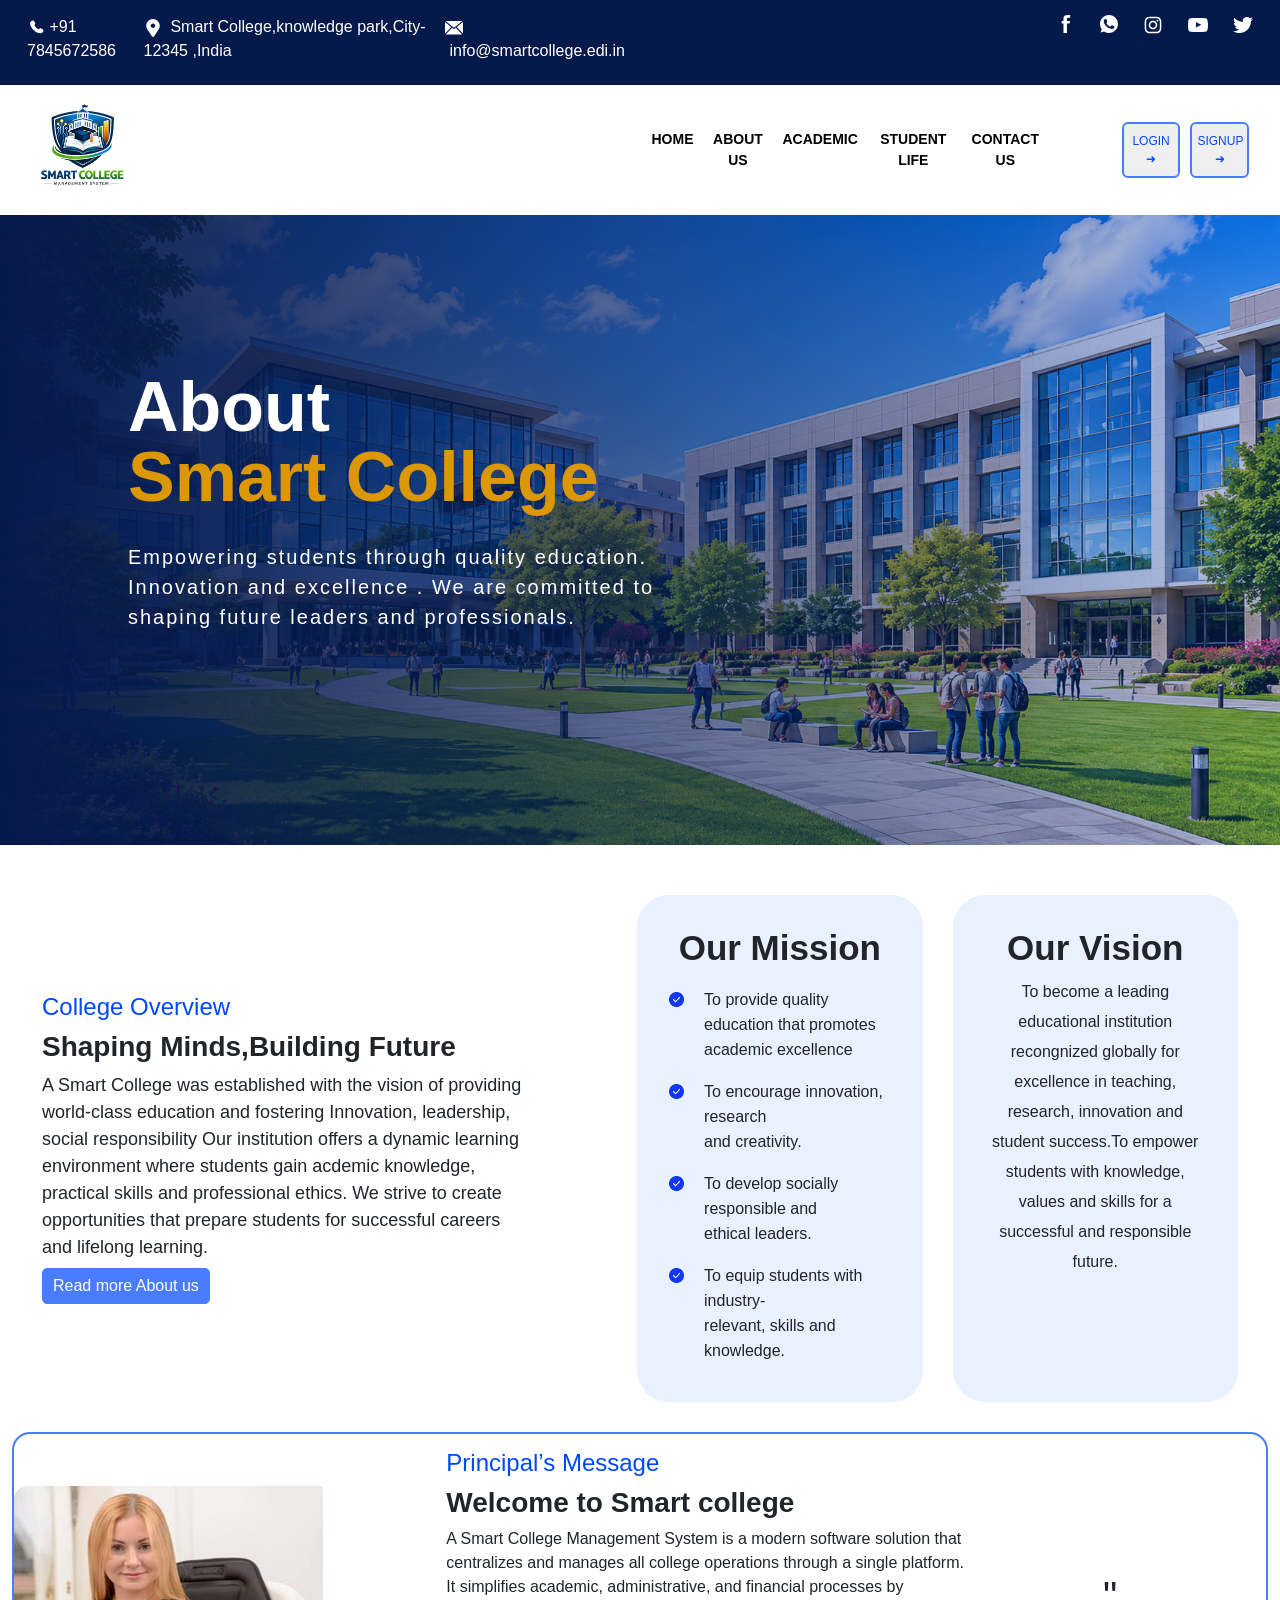
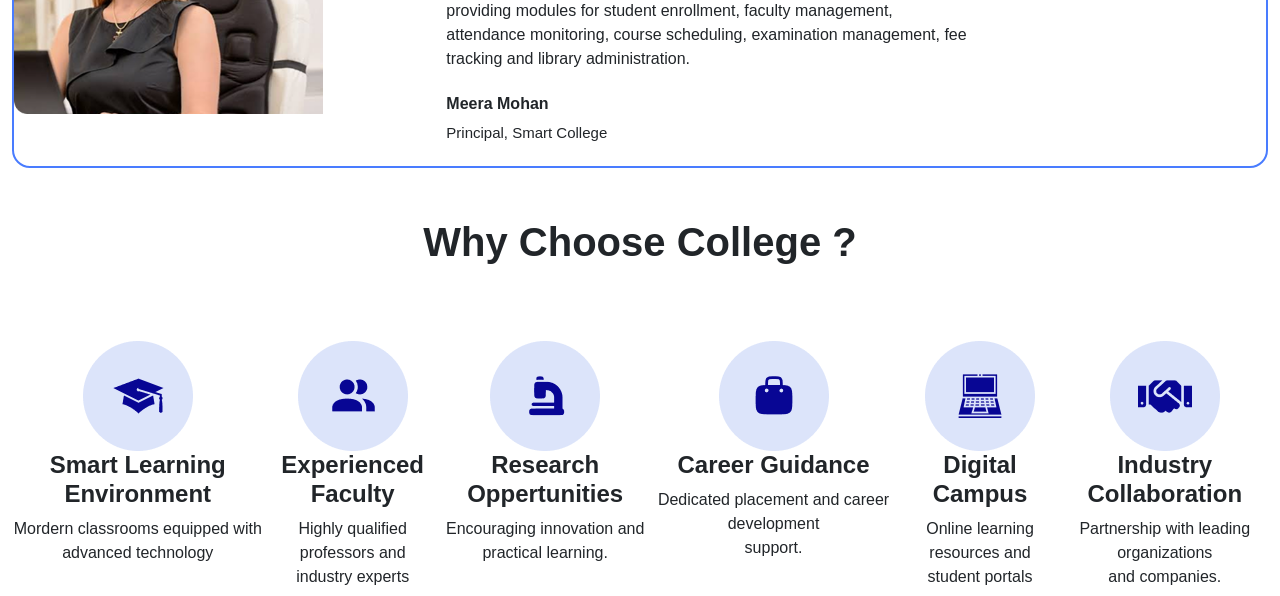
==== about.html @ 370dd927 "commit" ====
<!DOCTYPE html>
<html lang="en">
<head>
    <meta charset="UTF-8">
    <meta name="viewport" content="width=device-width, initial-scale=1.0">
    <title>Document</title>
    <link rel="stylesheet" href="assets/CSS/about.css">
    <link rel="stylesheet" href="assets/CSS/bootstrap/bootstrap.min(css).css">
</head>
<body>
      <div class="container-fluid top_header">
        <div class="col-12" style="padding: 0;">
        <div class="col-6 contact d-flex justify-content-evenly"> 
            <div class="cnt">
         
<p><span><svg viewBox="0 0 24 24" fill="none" width="18px" height="18px" xmlns="http://www.w3.org/2000/svg"><g id="SVGRepo_bgCarrier" stroke-width="0"></g><g id="SVGRepo_tracerCarrier" stroke-linecap="round" stroke-linejoin="round"></g><g id="SVGRepo_iconCarrier"> <path d="M16.5562 12.9062L16.1007 13.359C16.1007 13.359 15.0181 14.4355 12.0631 11.4972C9.10812 8.55901 10.1907 7.48257 10.1907 7.48257L10.4775 7.19738C11.1841 6.49484 11.2507 5.36691 10.6342 4.54348L9.37326 2.85908C8.61028 1.83992 7.13596 1.70529 6.26145 2.57483L4.69185 4.13552C4.25823 4.56668 3.96765 5.12559 4.00289 5.74561C4.09304 7.33182 4.81071 10.7447 8.81536 14.7266C13.0621 18.9492 17.0468 19.117 18.6763 18.9651C19.1917 18.9171 19.6399 18.6546 20.0011 18.2954L21.4217 16.883C22.3806 15.9295 22.1102 14.2949 20.8833 13.628L18.9728 12.5894C18.1672 12.1515 17.1858 12.2801 16.5562 12.9062Z" fill="#ffffff"></path> </g></svg></span>&nbsp;+91 7845672586</p>
</div>
<div class="cnt">
    
    <p><span><svg version="1.0" id="Layer_1" xmlns="http://www.w3.org/2000/svg" xmlns:xlink="http://www.w3.org/1999/xlink" viewBox="0 0 64 64" width="18px" height="18px" enable-background="new 0 0 64 64" xml:space="preserve" fill="#000000"><g id="SVGRepo_bgCarrier" stroke-width="0"></g><g id="SVGRepo_tracerCarrier" stroke-linecap="round" stroke-linejoin="round"></g><g id="SVGRepo_iconCarrier"> <path fill="#ffffff" d="M32,0C18.746,0,8,10.746,8,24c0,5.219,1.711,10.008,4.555,13.93c0.051,0.094,0.059,0.199,0.117,0.289l16,24 C29.414,63.332,30.664,64,32,64s2.586-0.668,3.328-1.781l16-24c0.059-0.09,0.066-0.195,0.117-0.289C54.289,34.008,56,29.219,56,24 C56,10.746,45.254,0,32,0z M32,32c-4.418,0-8-3.582-8-8s3.582-8,8-8s8,3.582,8,8S36.418,32,32,32z"></path> </g></svg></span>&nbsp;&nbsp;Smart College,knowledge park,City-12345 ,India</p>
</div>
<div class="cnt">
    <p><span><svg viewBox="0 -3.5 32 32" width="18px" height="18px" version="1.1" xmlns="http://www.w3.org/2000/svg" xmlns:xlink="http://www.w3.org/1999/xlink" xmlns:sketch="http://www.bohemiancoding.com/sketch/ns" fill="#000000"><g id="SVGRepo_bgCarrier" stroke-width="0"></g><g id="SVGRepo_tracerCarrier" stroke-linecap="round" stroke-linejoin="round"></g><g id="SVGRepo_iconCarrier"> <title>mail</title> <desc>Created with Sketch Beta.</desc> <defs> </defs> <g id="Page-1" stroke="none" stroke-width="1" fill="none" fill-rule="evenodd" sketch:type="MSPage"> <g id="Icon-Set-Filled" sketch:type="MSLayerGroup" transform="translate(-414.000000, -261.000000)" fill="#ffffff"> <path d="M430,275.916 L426.684,273.167 L415.115,285.01 L444.591,285.01 L433.235,273.147 L430,275.916 L430,275.916 Z M434.89,271.89 L445.892,283.329 C445.955,283.107 446,282.877 446,282.634 L446,262.862 L434.89,271.89 L434.89,271.89 Z M414,262.816 L414,282.634 C414,282.877 414.045,283.107 414.108,283.329 L425.147,271.927 L414,262.816 L414,262.816 Z M445,261 L415,261 L430,273.019 L445,261 L445,261 Z" id="mail" sketch:type="MSShapeGroup"> </path> </g> </g> </g></svg></span>&nbsp;info@smartcollege.edi.in</p>
</div>
        </div>
        <div class="col-6 social">
            <svg fill="#ffffff" width="18px" height="18px"  version="1.1" xmlns="http://www.w3.org/2000/svg" xmlns:xlink="http://www.w3.org/1999/xlink" viewBox="0 0 512 512" xml:space="preserve" stroke="#ffffff"><g id="SVGRepo_bgCarrier" stroke-width="0"></g><g id="SVGRepo_tracerCarrier" stroke-linecap="round" stroke-linejoin="round"></g><g id="SVGRepo_iconCarrier"> <g id="7935ec95c421cee6d86eb22ecd11b7e3"> <path style="display: inline;" d="M283.122,122.174c0,5.24,0,22.319,0,46.583h83.424l-9.045,74.367h-74.379 c0,114.688,0,268.375,0,268.375h-98.726c0,0,0-151.653,0-268.375h-51.443v-74.367h51.443c0-29.492,0-50.463,0-56.302 c0-27.82-2.096-41.02,9.725-62.578C205.948,28.32,239.308-0.174,297.007,0.512c57.713,0.711,82.04,6.263,82.04,6.263 l-12.501,79.257c0,0-36.853-9.731-54.942-6.263C293.539,83.238,283.122,94.366,283.122,122.174z"> </path> </g> </g></svg>

            <svg viewBox="0 0 20 20" width="18px" height="18px" version="1.1" xmlns="http://www.w3.org/2000/svg" xmlns:xlink="http://www.w3.org/1999/xlink" fill="#ffffff" stroke="#ffffff"><g id="SVGRepo_bgCarrier" stroke-width="0"></g><g id="SVGRepo_tracerCarrier" stroke-linecap="round" stroke-linejoin="round"></g><g id="SVGRepo_iconCarrier"> <title>whatsapp [#128]</title> <desc>Created with Sketch.</desc> <defs> </defs> <g id="Page-1" stroke="none" stroke-width="1" fill="none" fill-rule="evenodd"> <g id="Dribbble-Light-Preview" transform="translate(-300.000000, -7599.000000)" fill="#ffffff"> <g id="icons" transform="translate(56.000000, 160.000000)"> <path d="M259.821,7453.12124 C259.58,7453.80344 258.622,7454.36761 257.858,7454.53266 C257.335,7454.64369 256.653,7454.73172 254.355,7453.77943 C251.774,7452.71011 248.19,7448.90097 248.19,7446.36621 C248.19,7445.07582 248.934,7443.57337 250.235,7443.57337 C250.861,7443.57337 250.999,7443.58538 251.205,7444.07952 C251.446,7444.6617 252.034,7446.09613 252.104,7446.24317 C252.393,7446.84635 251.81,7447.19946 251.387,7447.72462 C251.252,7447.88266 251.099,7448.05372 251.27,7448.3478 C251.44,7448.63589 252.028,7449.59418 252.892,7450.36341 C254.008,7451.35771 254.913,7451.6748 255.237,7451.80984 C255.478,7451.90987 255.766,7451.88687 255.942,7451.69881 C256.165,7451.45774 256.442,7451.05762 256.724,7450.6635 C256.923,7450.38141 257.176,7450.3464 257.441,7450.44643 C257.62,7450.50845 259.895,7451.56477 259.991,7451.73382 C260.062,7451.85686 260.062,7452.43903 259.821,7453.12124 M254.002,7439 L253.997,7439 L253.997,7439 C248.484,7439 244,7443.48535 244,7449 C244,7451.18666 244.705,7453.21526 245.904,7454.86076 L244.658,7458.57687 L248.501,7457.3485 C250.082,7458.39482 251.969,7459 254.002,7459 C259.515,7459 264,7454.51465 264,7449 C264,7443.48535 259.515,7439 254.002,7439" id="whatsapp-[#128]"> </path> </g> </g> </g> </g></svg>

            <svg viewBox="0 0 24 24" fill="none" width="20px" height="20px" xmlns="http://www.w3.org/2000/svg"><g id="SVGRepo_bgCarrier" stroke-width="0"></g><g id="SVGRepo_tracerCarrier" stroke-linecap="round" stroke-linejoin="round"></g><g id="SVGRepo_iconCarrier"> <path fill-rule="evenodd" clip-rule="evenodd" d="M12 2C9.284 2 8.944 2.01133 7.87733 2.06C6.81267 2.10867 6.08533 2.278 5.44933 2.52533C4.78267 2.776 4.178 3.16933 3.678 3.67867C3.16948 4.17809 2.77591 4.78233 2.52467 5.44933C2.27867 6.08533 2.10867 6.81333 2.06 7.878C2.012 8.944 2 9.28333 2 12C2 14.7167 2.01133 15.056 2.06 16.1227C2.10867 17.1873 2.278 17.9147 2.52533 18.5507C2.776 19.2173 3.16933 19.822 3.67867 20.322C4.1781 20.8305 4.78234 21.2241 5.44933 21.4753C6.08533 21.722 6.81267 21.8913 7.87733 21.94C8.944 21.9887 9.284 22 12 22C14.716 22 15.056 21.9887 16.1227 21.94C17.1873 21.8913 17.9147 21.722 18.5507 21.4747C19.2173 21.224 19.822 20.8307 20.322 20.3213C20.8305 19.8219 21.2241 19.2177 21.4753 18.5507C21.722 17.9147 21.8913 17.1873 21.94 16.1227C21.9887 15.056 22 14.716 22 12C22 9.284 21.9887 8.944 21.94 7.87733C21.8913 6.81267 21.722 6.08533 21.4747 5.44933C21.2236 4.78204 20.83 4.17755 20.3213 3.678C19.8219 3.16948 19.2177 2.77591 18.5507 2.52467C17.9147 2.27867 17.1867 2.10867 16.122 2.06C15.056 2.012 14.7167 2 12 2ZM12 3.802C14.67 3.802 14.9867 3.812 16.0413 3.86C17.016 3.90467 17.5453 4.06667 17.898 4.20467C18.3647 4.38533 18.698 4.60267 19.048 4.952C19.398 5.302 19.6147 5.63533 19.7953 6.102C19.9327 6.45467 20.0953 6.984 20.14 7.95867C20.188 9.01333 20.198 9.33 20.198 12C20.198 14.67 20.188 14.9867 20.14 16.0413C20.0953 17.016 19.9333 17.5453 19.7953 17.898C19.6353 18.3324 19.3799 18.7253 19.048 19.048C18.7254 19.38 18.3324 19.6354 17.898 19.7953C17.5453 19.9327 17.016 20.0953 16.0413 20.14C14.9867 20.188 14.6707 20.198 12 20.198C9.32933 20.198 9.01333 20.188 7.95867 20.14C6.984 20.0953 6.45467 19.9333 6.102 19.7953C5.66764 19.6353 5.27467 19.3799 4.952 19.048C4.62012 18.7253 4.36475 18.3323 4.20467 17.898C4.06733 17.5453 3.90467 17.016 3.86 16.0413C3.812 14.9867 3.802 14.67 3.802 12C3.802 9.33 3.812 9.01333 3.86 7.95867C3.90467 6.984 4.06667 6.45467 4.20467 6.102C4.38533 5.63533 4.60267 5.302 4.952 4.952C5.27463 4.62003 5.66761 4.36465 6.102 4.20467C6.45467 4.06733 6.984 3.90467 7.95867 3.86C9.01333 3.812 9.33 3.802 12 3.802Z" fill="#ffffff"></path> <path fill-rule="evenodd" clip-rule="evenodd" d="M12 15.3367C11.5618 15.3367 11.128 15.2504 10.7231 15.0827C10.3183 14.915 9.95047 14.6692 9.64064 14.3594C9.3308 14.0495 9.08502 13.6817 8.91734 13.2769C8.74965 12.8721 8.66335 12.4382 8.66335 12C8.66335 11.5618 8.74965 11.1279 8.91734 10.7231C9.08502 10.3183 9.3308 9.95046 9.64064 9.64062C9.95047 9.33078 10.3183 9.08501 10.7231 8.91732C11.128 8.74964 11.5618 8.66333 12 8.66333C12.885 8.66333 13.7336 9.01487 14.3594 9.64062C14.9851 10.2664 15.3367 11.1151 15.3367 12C15.3367 12.8849 14.9851 13.7336 14.3594 14.3594C13.7336 14.9851 12.885 15.3367 12 15.3367ZM12 6.86C10.6368 6.86 9.32942 7.40153 8.36549 8.36547C7.40155 9.32941 6.86002 10.6368 6.86002 12C6.86002 13.3632 7.40155 14.6706 8.36549 15.6345C9.32942 16.5985 10.6368 17.14 12 17.14C13.3632 17.14 14.6706 16.5985 15.6345 15.6345C16.5985 14.6706 17.14 13.3632 17.14 12C17.14 10.6368 16.5985 9.32941 15.6345 8.36547C14.6706 7.40153 13.3632 6.86 12 6.86ZM18.6353 6.76667C18.6353 7.0889 18.5073 7.39794 18.2795 7.6258C18.0516 7.85366 17.7426 7.98167 17.4204 7.98167C17.0981 7.98167 16.7891 7.85366 16.5612 7.6258C16.3334 7.39794 16.2053 7.0889 16.2053 6.76667C16.2053 6.44443 16.3334 6.13539 16.5612 5.90753C16.7891 5.67968 17.0981 5.55167 17.4204 5.55167C17.7426 5.55167 18.0516 5.67968 18.2795 5.90753C18.5073 6.13539 18.6353 6.44443 18.6353 6.76667Z" fill="#ffffff"></path> </g></svg>

            <svg viewBox="0 -3 20 20" width="20px" height="20px" version="1.1" xmlns="http://www.w3.org/2000/svg" xmlns:xlink="http://www.w3.org/1999/xlink" fill="#000000"><g id="SVGRepo_bgCarrier" stroke-width="0"></g><g id="SVGRepo_tracerCarrier" stroke-linecap="round" stroke-linejoin="round"></g><g id="SVGRepo_iconCarrier"> <title>youtube [#168]</title> <desc>Created with Sketch.</desc> <defs> </defs> <g id="Page-1" stroke="none" stroke-width="1" fill="none" fill-rule="evenodd"> <g id="Dribbble-Light-Preview" transform="translate(-300.000000, -7442.000000)" fill="#ffffff"> <g id="icons" transform="translate(56.000000, 160.000000)"> <path d="M251.988432,7291.58588 L251.988432,7285.97425 C253.980638,7286.91168 255.523602,7287.8172 257.348463,7288.79353 C255.843351,7289.62824 253.980638,7290.56468 251.988432,7291.58588 M263.090998,7283.18289 C262.747343,7282.73013 262.161634,7282.37809 261.538073,7282.26141 C259.705243,7281.91336 248.270974,7281.91237 246.439141,7282.26141 C245.939097,7282.35515 245.493839,7282.58153 245.111335,7282.93357 C243.49964,7284.42947 244.004664,7292.45151 244.393145,7293.75096 C244.556505,7294.31342 244.767679,7294.71931 245.033639,7294.98558 C245.376298,7295.33761 245.845463,7295.57995 246.384355,7295.68865 C247.893451,7296.0008 255.668037,7296.17532 261.506198,7295.73552 C262.044094,7295.64178 262.520231,7295.39147 262.895762,7295.02447 C264.385932,7293.53455 264.28433,7285.06174 263.090998,7283.18289" id="youtube-[#168]"> </path> </g> </g> </g> </g></svg>

            <svg viewBox="0 -2 20 20" width="20px" height="20px" version="1.1" xmlns="http://www.w3.org/2000/svg" xmlns:xlink="http://www.w3.org/1999/xlink" fill="#000000"><g id="SVGRepo_bgCarrier" stroke-width="0"></g><g id="SVGRepo_tracerCarrier" stroke-linecap="round" stroke-linejoin="round"></g><g id="SVGRepo_iconCarrier"> <title>twitter [#154]</title> <desc>Created with Sketch.</desc> <defs> </defs> <g id="Page-1" stroke="none" stroke-width="1" fill="none" fill-rule="evenodd"> <g id="Dribbble-Light-Preview" transform="translate(-60.000000, -7521.000000)" fill="#ffffff"> <g id="icons" transform="translate(56.000000, 160.000000)"> <path d="M10.29,7377 C17.837,7377 21.965,7370.84365 21.965,7365.50546 C21.965,7365.33021 21.965,7365.15595 21.953,7364.98267 C22.756,7364.41163 23.449,7363.70276 24,7362.8915 C23.252,7363.21837 22.457,7363.433 21.644,7363.52751 C22.5,7363.02244 23.141,7362.2289 23.448,7361.2926 C22.642,7361.76321 21.761,7362.095 20.842,7362.27321 C19.288,7360.64674 16.689,7360.56798 15.036,7362.09796 C13.971,7363.08447 13.518,7364.55538 13.849,7365.95835 C10.55,7365.79492 7.476,7364.261 5.392,7361.73762 C4.303,7363.58363 4.86,7365.94457 6.663,7367.12996 C6.01,7367.11125 5.371,7366.93797 4.8,7366.62489 L4.8,7366.67608 C4.801,7368.5989 6.178,7370.2549 8.092,7370.63591 C7.488,7370.79836 6.854,7370.82199 6.24,7370.70483 C6.777,7372.35099 8.318,7373.47829 10.073,7373.51078 C8.62,7374.63513 6.825,7375.24554 4.977,7375.24358 C4.651,7375.24259 4.325,7375.22388 4,7375.18549 C5.877,7376.37088 8.06,7377 10.29,7376.99705" id="twitter-[#154]"> </path> </g> </g> </g> </g></svg>
        </div>
        </div>
        <div class="cl"></div>
    </div>

    <div class="container-fluid">
        <div class="header">
            <div class="col-6" style="padding: 0;">
            <img src="assets/IMG/College_logo.png">
            </div>            
       <div class="col-6 row">
        <div class="col-8 menu">
            <a href="#">HOME</a>
            <a href="#">ABOUT US</a>
            <a href="#">ACADEMIC</a>
            <a href="#">STUDENT LIFE</a>
            <a href="#">CONTACT US</a>
        </div>
        <div class="col-4 bt2">
            <button class="bt1">LOGIN ➜</button>
            <button class="bt1">SIGNUP ➜</button>
            </div>
    </div>
    </div>
 </div>
    <div class="container-fluid banner">
        <div class="banner_content">
            <h1>About <br><span>Smart College</span></h1>
            <p>Empowering students through quality education.<br>Innovation and excellence . We are committed to <br>shaping future leaders and professionals.</p>
        </div>
    </div> 
    
    
    <div class="container-fluid about">
        <div class="col-12 allcontent">
            <div class="col-5 overview">
                <h4>College Overview </h4>
                <h3>Shaping Minds,Building Future</h3>
                <p>A Smart College was established with the vision of providing world-class education and fostering Innovation, leadership, social responsibility Our institution offers a dynamic learning environment where students gain acdemic knowledge, practical skills and professional ethics. We strive to create opportunities that prepare students for successful careers and lifelong learning.</p>
                <button class="btn">Read more About us</button>
            </div>
            <div class="col-7 box">
            <div class="col-5 float-start mission">
                <h2>Our Mission</h2>
                <div class="missions">
                    <img src="assets/IMG/blue-tick.png" alt="">
                    <p>To provide quality education that promotes <br>academic excellence</p>
                </div>

                <div class="missions">
                    <img src="assets/IMG/blue-tick.png" alt="">
                    <p>To encourage innovation, research <br>and creativity.</p>
                </div>

                <div class="missions">
                    <img src="assets/IMG/blue-tick.png" alt="">
                    <p>To develop socially responsible and <br>ethical leaders.</p>
                </div>

                <div class="missions">
                    <img src="assets/IMG/blue-tick.png" alt="">
                    <p>To equip students with industry-<br>relevant, skills and knowledge.</p>
                </div>
            </div>
            <div class="col-5 float-start vision">
                <h2>Our Vision</h2>
                <p>To become a leading educational institution recongnized globally for excellence in teaching, research, innovation and student success.To empower students with knowledge, values and skills for a successful and responsible future.</p>
            </div>
            </div>
        </div>
        <div class="cl"></div>
    </div>

    <div class="container-fluid">
        <div class="col-12 message">
            <div class="col-4 pic">
                <img src="assets/IMG/principal.png" alt="">
            </div>
            <div style="display: flex;align-items: center;">
            <div class="col-8">
                <h4>Principal’s Message</h4>
                <h3 style="font-weight: bold;">Welcome to Smart college</h3>
                <p style="margin-bottom: 23px !important;">A Smart College Management System is a modern software solution that centralizes and manages all college operations through a single platform. It simplifies academic, administrative, and financial processes by providing modules for student enrollment, faculty management, attendance monitoring, course scheduling, examination management, fee tracking and library administration.</p>
                <h3 style="font-size: 16px;font-weight: bold;">Meera Mohan</h3>
                <p style="font-size: 15px;">Principal, Smart College</p>
            </div>
            <div class="col-2 dd" style="font-size: 74px;float: right;margin-left: 12%;">
                <h1>"</h1></div>
            </div>
        </div>
        <div class="cl"></div>
    </div>

    <div class="container-fluid choose">
        <h1>Why Choose College ?</h1>
        <div class="college">
            <div class="icons">
                <img src="assets/IMG/smart-learning.png" alt="">
                <h4>Smart Learning Environment</h4>
                <p>Mordern classrooms equipped with <br>advanced technology</p>
            </div>
            <div class="icons">
                <img src="assets/IMG/faculty.png" alt="">
                <h4>Experienced Faculty</h4>
                <p>Highly qualified professors and <br>industry experts</p>
            </div>
            <div class="icons">
                <img src="assets/IMG/research.png" alt="">
                <h4>Research Oppertunities</h4>
                <p>Encouraging innovation and <br>practical learning.</p>
            </div>
            <div class="icons">
                <img src="assets/IMG/career.png" alt="">
                <h4>Career Guidance</h4>
                <p>Dedicated placement and career development <br>support.</p>
            </div>
            <div class="icons">
                <img src="assets/IMG/digital.png" alt="">
                <h4>Digital Campus</h4>
                <p>Online learning resources and <br>student portals</p>
            </div>
            <div class="icons">
                <img src="assets/IMG/collaboration.png" alt="">
                <h4>Industry Collaboration</h4>
                <p>Partnership  with leading organizations <br>and companies.</p>
            </div>
        </div>
    </div>
</body>
</html>
---- assets/CSS/about.css ----
* {
	margin: 0;
	padding: 0;
	box-sizing: border-box; 
	transition: 0.3s all;
	font-family: 'Open Sans', sans-serif;
}
li{list-style: none;}
	   .col-1 {width: 8.333333333333333%; height: auto; float: left; padding: 15px;}
	   .col-2 {width: 16.66666666666667%; height: auto; float: left; padding: 15px;}
	   .col-3 {width: 25%; height: auto; float: left; padding: 15px;}
	   .col-4 {width: 33.33333333333333%; height: auto; float: left; padding: 15px;}
	   .col-5 {width: 41.66666666666667%; height: auto; float: left; padding: 15px;}
	   .col-6 {width: 50%; height: auto; float: left; padding: 15px;}
	   .col-7 {width: 58.33333333333333%; height: auto; float: left; padding: 15px;}
	   .col-8 {width: 66.66666666666667%; height: auto; float: left; padding: 15px;}
	   .col-9 {width: 75%; height: auto; float: left; padding: 15px;}
	   .col-10 {width: 83.33333333333333%; height: auto; float: left; padding: 15px;}
	   .col-11 {width: 91.66666666666667%; height: auto; float: left; padding: 15px;}
	   .col-12 {width: 100%; height: auto; float: left; padding: 15px;}
	   
	   .container-fluid{ width: 100%; }
	   
	   .container{max-width:1760px !important;margin: auto !important; }
	   
	   .img-fluid{width: 100%; height:auto;}
 
		.cl{clear:both;}

a {
  transition: 0.5s all;
  -webkit-transition: 0.5s all;
  -moz-transition: 0.5s all;
  -o-transition: 0.5s all;
  text-decoration: none;
}  

p{
    margin-bottom: 7px !important;
}

.top_header
{
    background-color: #06194B;
    padding: 0;
}

.cnt
{
    color: white;
}

.social
{
    text-align: right;
    display: flex;
    justify-content: flex-end;
    gap: 25px;
}

.header
{
display:flex;
text-align:center;
align-items: center;
justify-content: space-around;
padding: 0 13px 0 0;

}

.header img
{
    width: 130px; 
    float: left;
}

.row
{
    display: flex;
    align-items: center;
    padding: 0;
}

.bt1
{
    padding: 8px 5px;
    border:2px solid #497CFF;
    color: #0048FF;
    border-radius: 6px !important;
    width: 32%;
    text-align: center;
    background-color: none;
    float: right;
    font-size: 12px;
}

.bt2
{
    display: flex;
    justify-content: flex-end;
    gap: 10px;
}

.menu_con
{
    background-color: #B7CBFF;
    padding: 17px;
    text-align: center;
    margin-top: -20px;
}

.menu
{
    font-weight:600;
    font-size: 14px;
    display: flex;
    justify-content: space-evenly;
    gap: 15px;
}

.menu a
{
    color: black;
    text-decoration: none;  
    font-family: Arial, Helvetica, sans-serif;
}

.banner
{
position:relative;
width:100%;
padding:0 !important;
background: linear-gradient(to right,#06194B,rgb(13, 60, 177,0.3)), url("../IMG/banner_img.png");
height: 70vh;
background-repeat: no-repeat;
background-size: cover;
}

.banner_content
{
position:absolute;
top:50%;
left:10%;
transform:translateY(-50%);
font-family:arial;
}

.banner_content p
{
font-size:20px;
letter-spacing:2px;
padding-bottom:50px;
color:white;
}

.banner_content h1
{
font-size:70px;
line-height:70px;
margin-bottom:30px;
font-weight: 600;
color: white;
}

.banner_content .ph2
{
font-size:20px;
line-height:30px;
margin-bottom:30px;
color:black;
}

span
{
    color:#DC9704;
}

.about
{
    margin-top: 20px;
}

.mission , .vision
{
    background-color: #E9F0FF;
    border-radius:32px;
    padding: 32px;
}

.mission h2
{
    font-size: 35px;
    font-weight: bold;
}

.overview h4
{
    color: #0048FF;
}

.overview h3
{
    font-weight: bold;
}

.overview button
{
    border: 1px solid #497CFF;
    border-radius: 5px;
    background-color: #497CFF;
    color: white;
    padding: 5px 10px;
}

.overview p 
{
    font-size: 18px;
}

.mission img
{
    width: 15px;
    height: 15px;
    margin-top: 15px;
}

.missions 
{
    display: flex;
    align-items: flex-start;
    gap: 20px;
    text-align: left;
}

.mission p
{
    line-height: 25px;
    margin-top: 10px;
}

.vision h2
{
    font-size: 35px;
    font-weight: bold;
}

.vision p
{
    line-height: 30px;
}

.aboutus
{
    margin-top: 15px;
}

.box
{
    text-align: center;
    line-height:20px;
    display: flex;
    gap: 30px;
    justify-content: flex-end;
}

.allcontent
{
    display: flex;
    align-items: center;
}

.message
{
    display: flex;
    align-items: center;
    border: 2px solid #497CFF;
    border-radius: 18px;
    padding: 0;
}

.pic
{
    padding: 0;
}

.pic img
{
    width: 74%;
}

.message h4
{
   color: #0048FF; 
}

.choose
{
    margin-top: 50px;
    text-align: center;
}

.choose h1
{
    text-align: center;
    margin-bottom: 75px;
    font-weight:bold;
}

.college
{
    display: flex;
    justify-content: space-evenly;
}

.icons h4
{
    font-weight: bold;
}
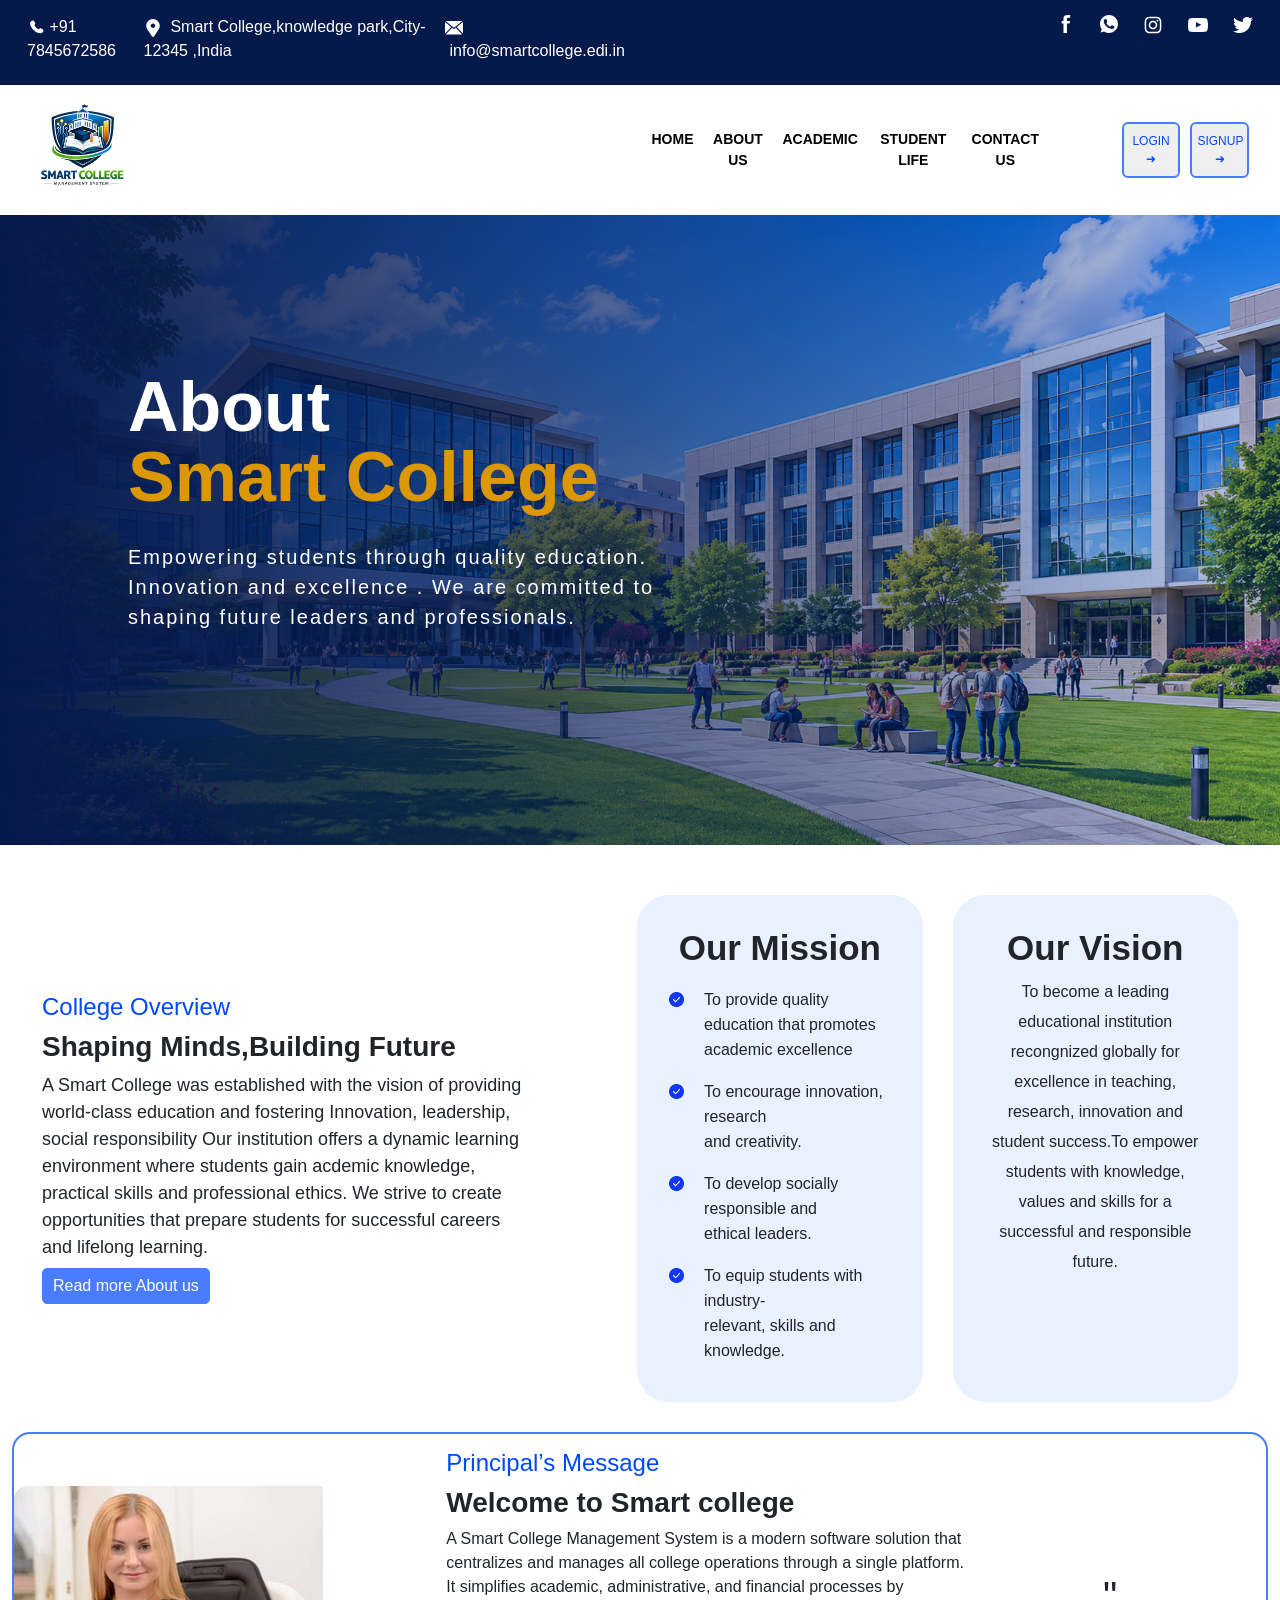
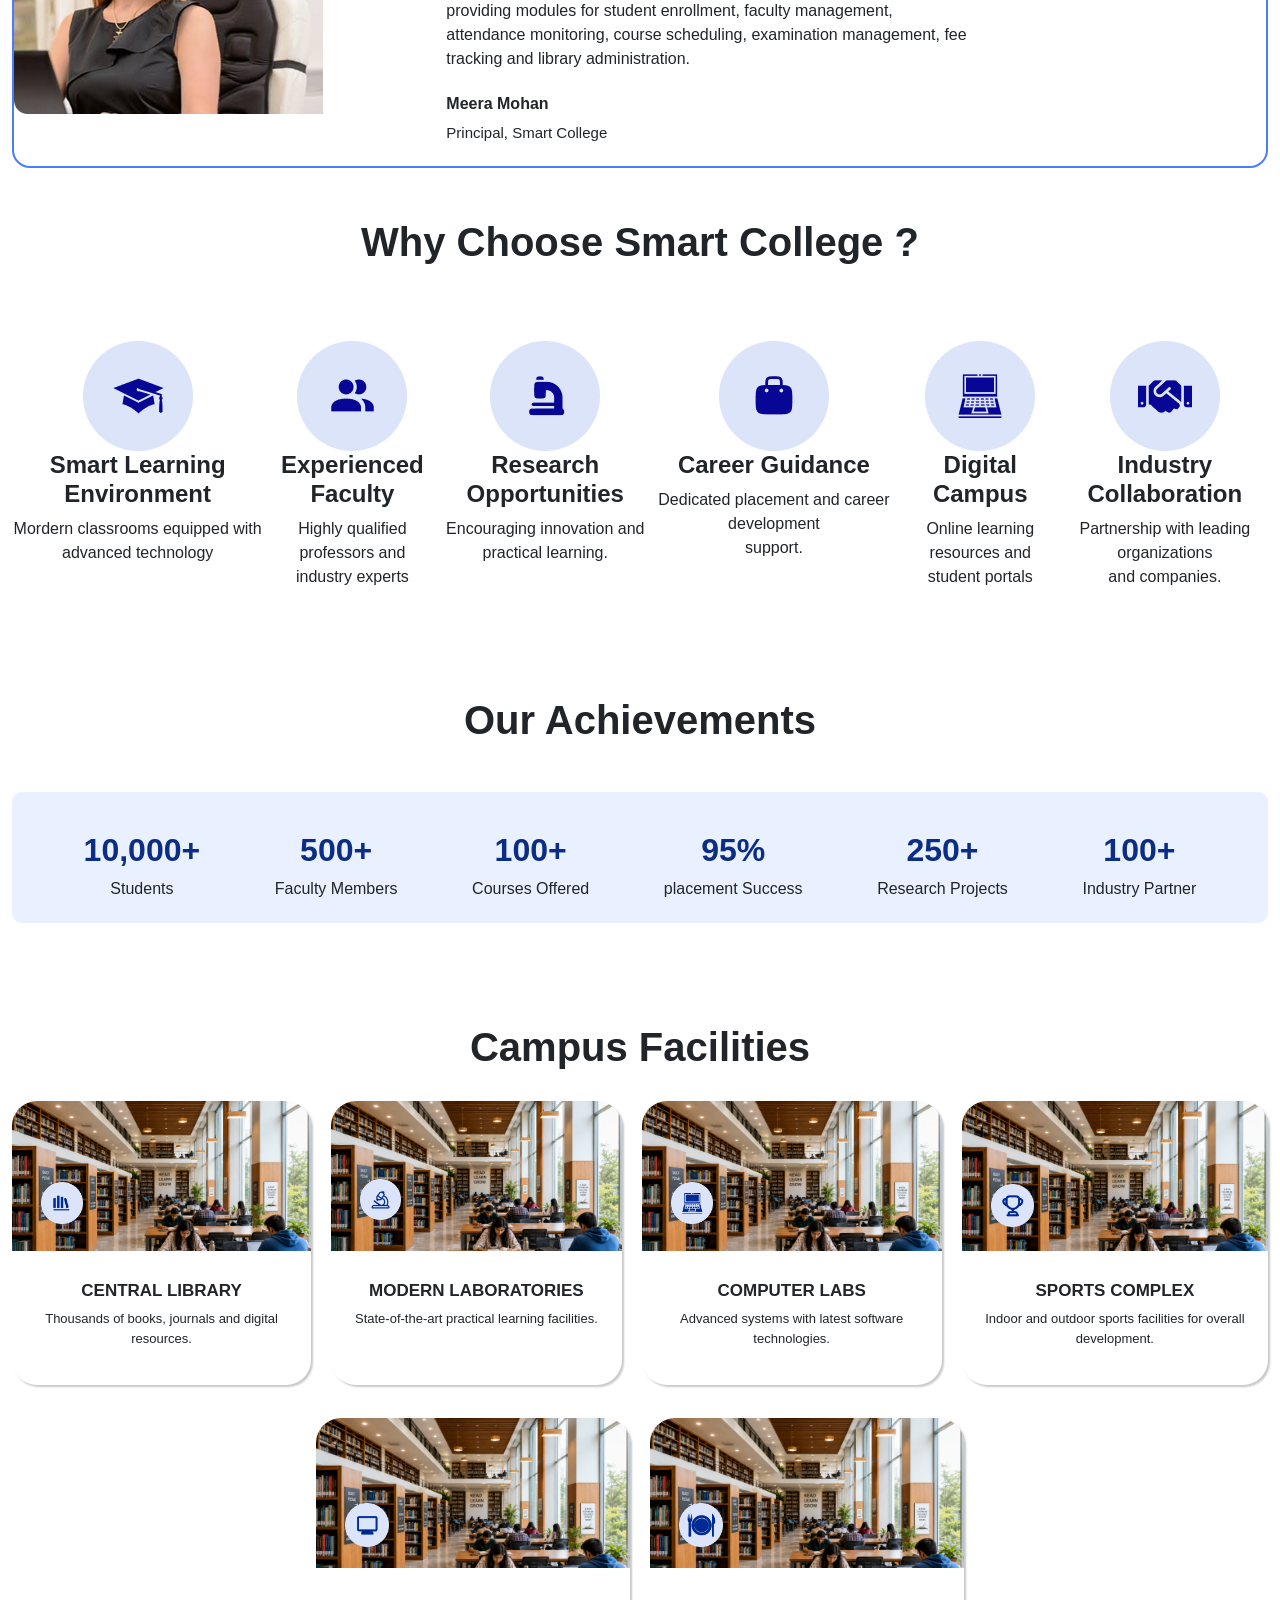
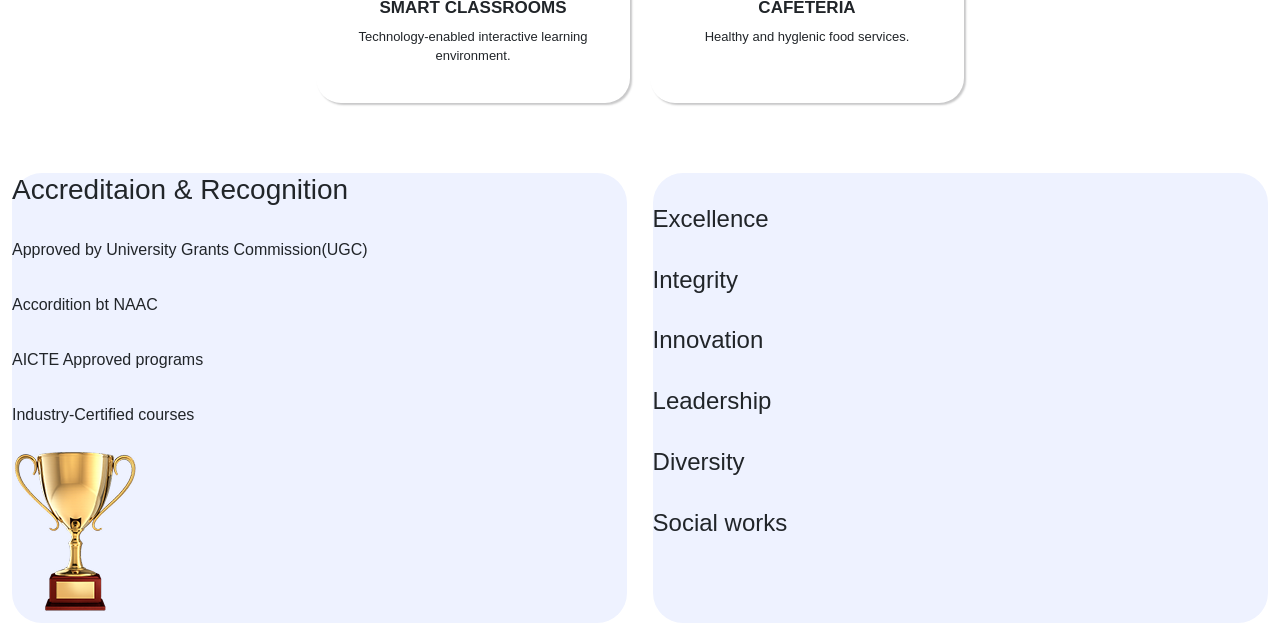
==== commit 5ea5ae64: "commit" ====
--- a/about.html
+++ b/about.html
@@ -45,7 +45,7 @@
             </div>            
        <div class="col-6 row">
         <div class="col-8 menu">
-            <a href="#">HOME</a>
+            <a href="index.html">HOME</a>
             <a href="#">ABOUT US</a>
             <a href="#">ACADEMIC</a>
             <a href="#">STUDENT LIFE</a>
@@ -127,7 +127,7 @@
     </div>
 
     <div class="container-fluid choose">
-        <h1>Why Choose College ?</h1>
+        <h1>Why Choose Smart College ?</h1>
         <div class="college">
             <div class="icons">
                 <img src="assets/IMG/smart-learning.png" alt="">
@@ -141,7 +141,7 @@
             </div>
             <div class="icons">
                 <img src="assets/IMG/research.png" alt="">
-                <h4>Research Oppertunities</h4>
+                <h4>Research Opportunities</h4>
                 <p>Encouraging innovation and <br>practical learning.</p>
             </div>
             <div class="icons">
@@ -161,5 +161,170 @@
             </div>
         </div>
     </div>
+
+    <div class="container-fluid achievements">
+        <h1>Our Achievements</h1>
+        <div class="container achieve_content">
+            <div class="achieve">
+            <img src="#" alt="">
+            <h2>10,000+</h2>
+            <p>Students</p>
+            </div>
+            <div class="achieve">
+                <img src="#" alt="">
+                <h2>500+</h2>
+                <p>Faculty Members</p>
+            </div>
+            <div class="achieve">
+                <img src="#" alt="">
+                <h2>100+</h2>
+                <p>Courses Offered</p>
+            </div>
+            <div class="achieve">
+                <img src="#" alt="">
+                <h2>95%</h2>
+                <p>placement Success</p>
+            </div>
+            <div class="achieve">
+                <img src="#" alt="">
+                <h2>250+</h2>
+                <p>Research Projects</p>
+            </div>
+            <div class="achieve">
+                <img src="#" alt="">
+                <h2>100+</h2>
+                <p>Industry Partner</p>
+            </div>
+        </div>
+    </div>
+
+    <div class="container-fluid" style="text-align: center;margin-top: 100px;">
+        <h1 style="font-weight: bold;margin-bottom: 30px;">Campus Facilities</h1>
+        <div>
+            <div class="campus">
+                <div class="facilities">
+                    <div class="col-12 imgcam">
+                    <img src="assets/IMG/library.png" alt="">
+                    </div>
+                    <div class="col-12 fc">
+                    <h4>CENTRAL LIBRARY</h4>
+                    <p>Thousands of books, journals and digital resources.</p>
+                    </div>
+                    <img src="assets/IMG/library_icon.png" alt="" style="position: absolute; left: 29px; padding-top: 27%;width: 14%">
+                </div>
+
+                <div class="facilities">
+                    <div class="col-12 imgcam">
+                    <img src="assets/IMG/library.png" alt="">
+                    </div>
+                    <div class="col-12 fc">
+                    <h4>MODERN LABORATORIES</h4>
+                    <p>State-of-the-art practical learning facilities.</p>
+                    </div>
+                    <img src="assets/IMG/lab.png" alt="" style="position: absolute; left: 29px; padding-top: 27%;width: 14%">
+                </div>
+
+                <div class="facilities">
+                    <div class="col-12 imgcam">
+                    <img src="assets/IMG/library.png" alt="">
+                    </div>
+                    <div class="col-12 fc">
+                    <h4>COMPUTER LABS</h4>
+                    <p>Advanced systems with latest software technologies.</p>
+                    </div>
+                    <img src="assets/IMG/lap.png" alt="" style="position: absolute; left: 29px; padding-top: 27%;width: 14%">
+                </div>
+                
+                <div class="facilities">
+                    <div class="col-12 imgcam">
+                    <img src="assets/IMG/library.png" alt="">
+                    </div>
+                    <div class="col-12 fc">
+                    <h4>SPORTS COMPLEX</h4>
+                    <p>Indoor and outdoor sports facilities for overall development.</p>
+                    </div>
+                    <img src="assets/IMG/sports-trophy.png" alt="" style="position: absolute; left: 29px; padding-top: 27%;width: 14%">
+                </div>
+            </div>
+            <div class="campus2">
+                <div class="col-3 facilities">
+                    <div class="col-12 imgcam">
+                    <img src="assets/IMG/library.png" alt="">
+                    </div>
+                    <div class="col-12 fc">
+                    <h4>SMART CLASSROOMS</h4>
+                    <p>Technology-enabled interactive learning environment.</p>
+                    </div>
+                    <img src="assets/IMG/smartTv.png" alt="" style="position: absolute; left: 29px; padding-top: 27%;width: 14%">
+                </div>
+
+                <div class="col-3 facilities">
+                    <div class="col-12 imgcam">
+                    <img src="assets/IMG/library.png" alt="">
+                    </div>
+                    <div class="col-12 fc">
+                    <h4>CAFETERIA</h4>
+                    <p>Healthy and hyglenic food services.</p>
+                    </div>
+                    <img src="assets/IMG/cafeteria.png" alt="" style="position: absolute; left: 29px; padding-top: 27%;width: 14%">
+                </div>
+            </div>
+        </div>
+    </div>
+
+    <div class="container-fluid Accreditaion">
+        <div class="values">
+            <h3>Accreditaion & Recognition</h3>
+            <div>
+                <div>
+                    <img src="#" alt="">
+                    <p>Approved by University Grants Commission(UGC)</p>
+                </div>
+                <div></div>
+                <img src="#" alt="">
+                    <p>Accordition bt NAAC</p>
+                <div>
+                    <img src="#" alt="">
+                    <p>AICTE Approved programs</p>
+                </div>
+                <div>
+                    <img src="#" alt="">
+                    <p>Industry-Certified courses</p>
+                </div>
+            </div>
+            <div>
+                <img src="assets/IMG/trophy.png" alt="">
+            </div>
+        </div>
+        <div class="values">
+            <h3></h3>
+            <div>
+                <div>
+                    <img src="#" alt="">
+                    <h4>Excellence</h4>
+                </div>
+                <div>
+                    <img src="#" alt="">
+                    <h4>Integrity</h4>
+                </div>
+                <div>
+                    <img src="#" alt="">
+                    <h4>Innovation</h4>
+                </div>
+                <div>
+                    <img src="" alt="">
+                    <h4>Leadership</h4>
+                </div>
+                <div>
+                    <img src="" alt="">
+                    <h4>Diversity</h4>
+                </div>
+                <div>
+                    <img src="" alt="">
+                    <h4>Social works</h4>
+                </div>
+            </div>
+        </div>
+    </div>
 </body>
 </html>
--- a/assets/CSS/about.css
+++ b/assets/CSS/about.css
@@ -315,4 +315,103 @@
 .icons h4
 {
     font-weight: bold;
-}+}
+
+.achieve_content
+{
+    display: flex;
+    justify-content: space-evenly;
+    background-color: #E9F0FF;
+    border-radius: 10px;
+}
+
+.achievements
+{
+    text-align: center;
+    margin-top: 100px;
+}
+
+.achieve_content h2
+{
+    font-weight: bold;
+    color: #0b2d83;
+}
+
+.achieve
+{
+    padding: 15px;
+}
+
+.achievements h1
+{
+    font-weight: bold;
+    padding-bottom: 40px;
+}
+
+.imgcam img
+{
+    width: 100%;
+    border-radius: 25px;
+}
+
+.imgcam
+{
+    height: 150px;
+    overflow: hidden;
+    padding: 0;
+}
+
+.facilities
+{
+    position: relative;
+    box-shadow:2px 2px 2px #c8c8c9;
+    border-radius: 25px;
+    padding: 0;
+}
+
+.campus
+{
+    display: flex;
+    gap: 20px;
+}
+
+.campus2
+{
+    display: flex;
+    justify-content: center;
+    margin-top: 33px;
+    gap: 20px;
+}
+
+.fc
+{
+    margin: 15px 0;
+}
+
+.fc h4
+{
+    font-size: 17px;
+    font-weight: bold;
+}
+
+.fc p 
+{
+    font-size: 13px;
+}
+
+.Accreditaion
+{
+    margin-top: 50px;
+    display: flex;
+    padding: 20px;
+    gap: 10px;
+    justify-content: space-between;
+}
+
+.values
+{
+    background-color: #EEF2FF;
+    border-radius: 30px;
+    width: 49% !important;
+    height: 450px !important;
+}
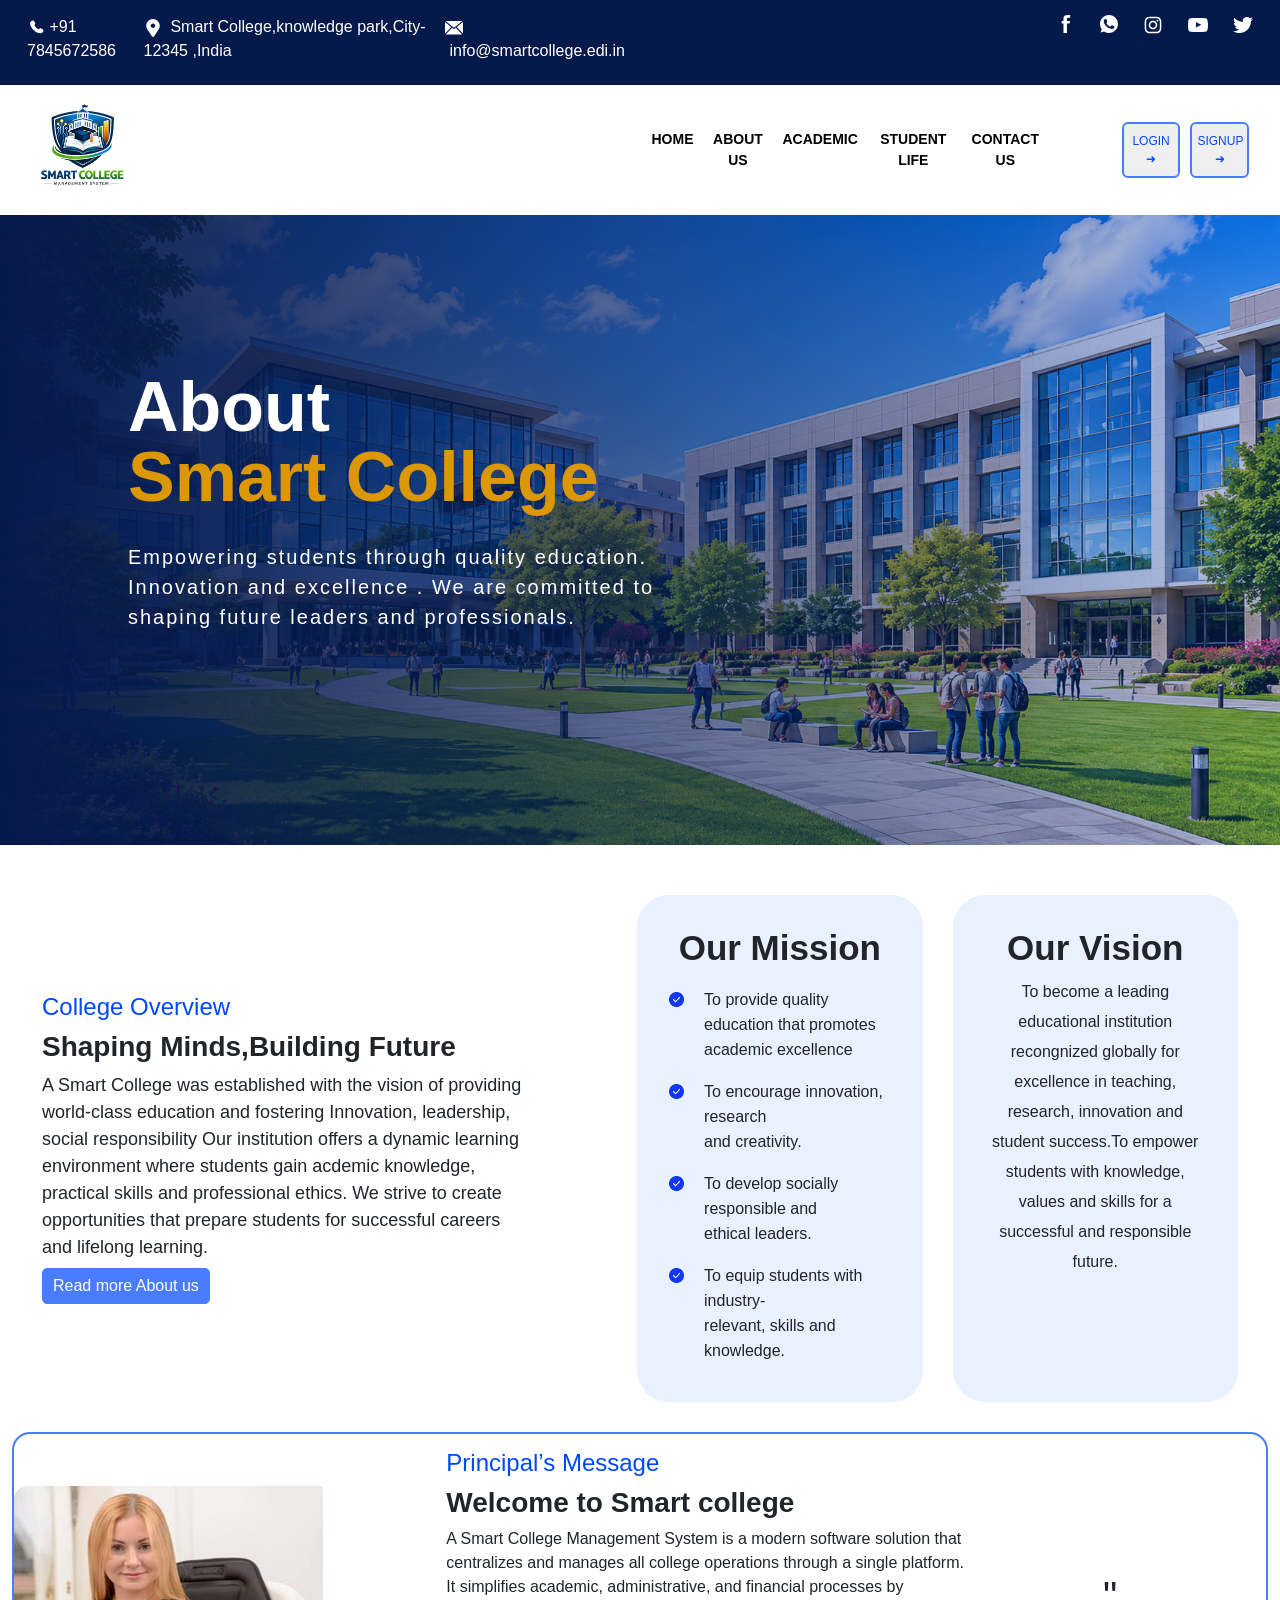
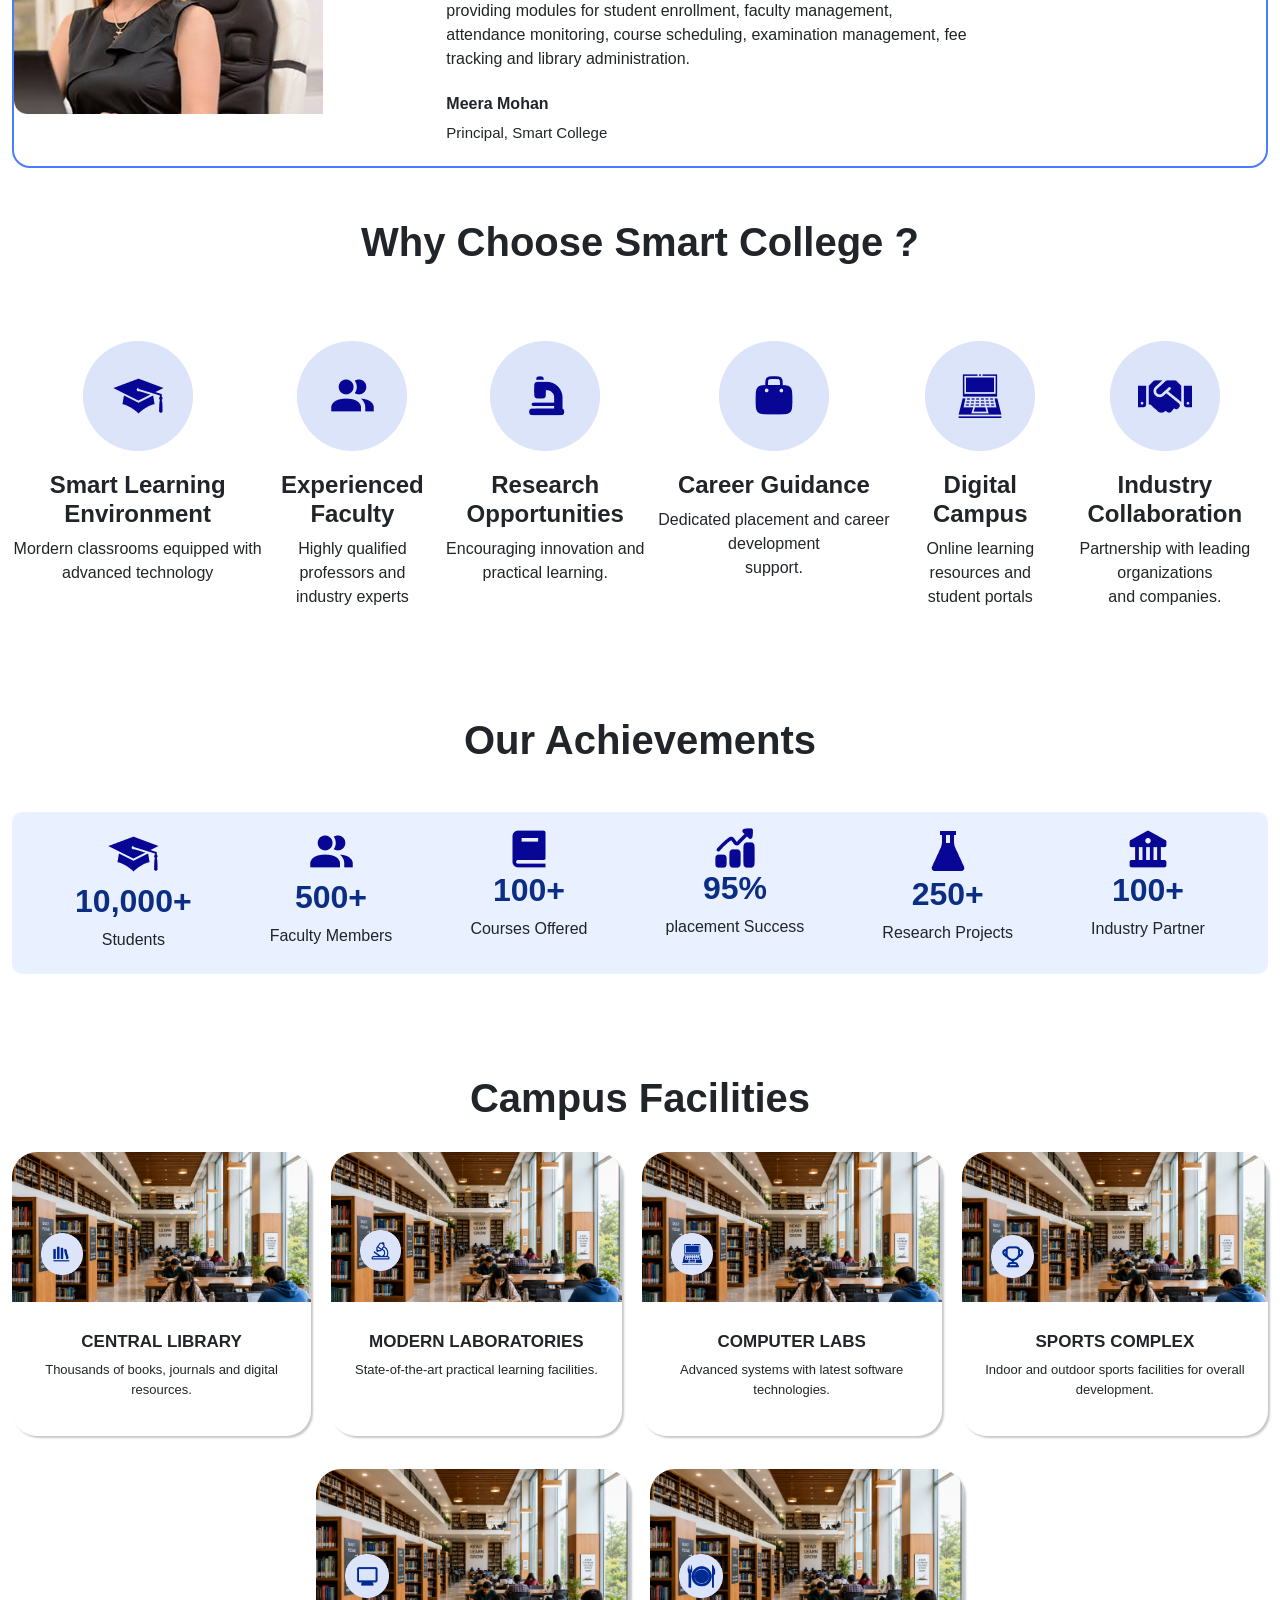
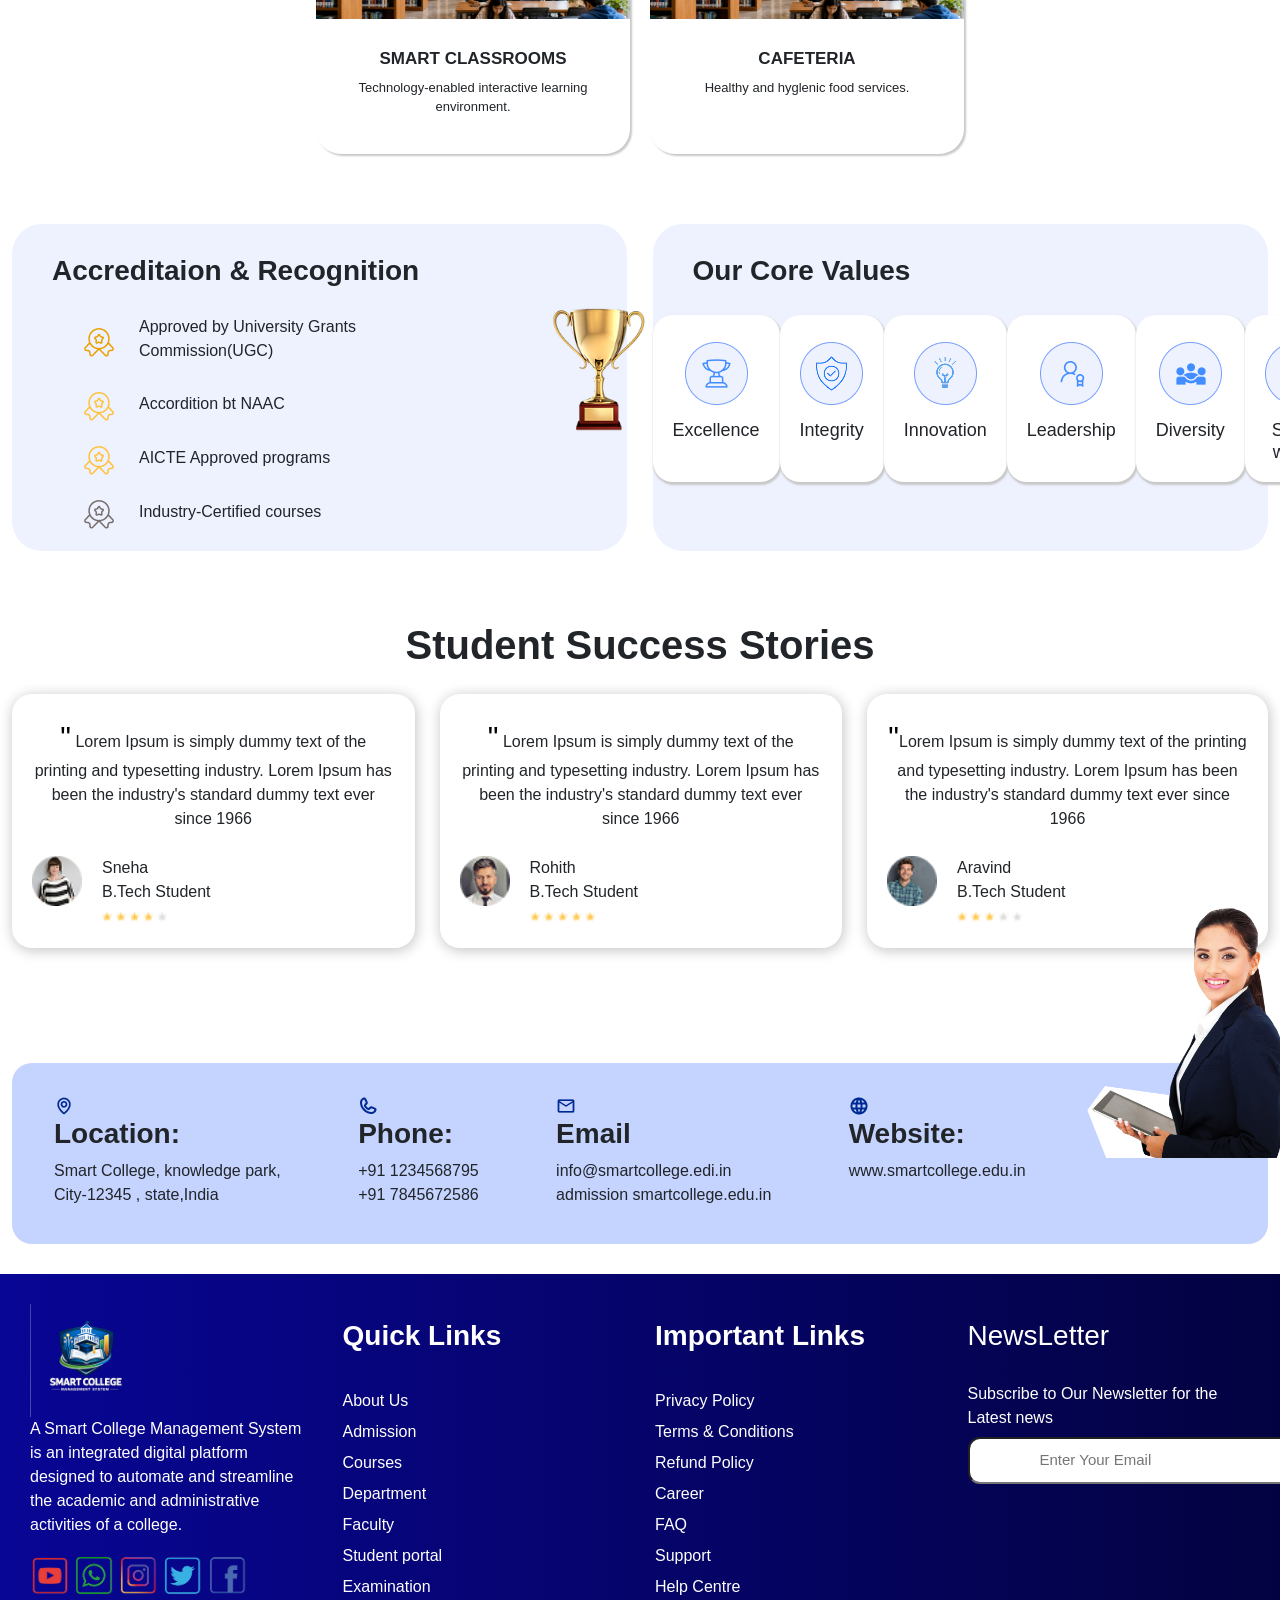
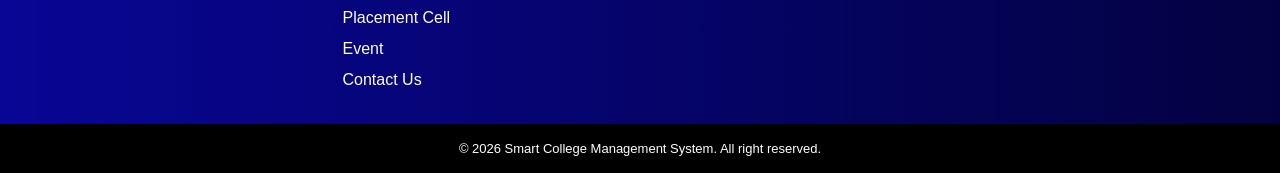
==== commit 7df443bf: "commit" ====
--- a/about.html
+++ b/about.html
@@ -164,34 +164,34 @@
 
     <div class="container-fluid achievements">
         <h1>Our Achievements</h1>
-        <div class="container achieve_content">
-            <div class="achieve">
-            <img src="#" alt="">
+        <div class="achieve_content">
+            <div class="achieve">
+            <img src="assets/IMG/graduate.png" alt="">
             <h2>10,000+</h2>
             <p>Students</p>
             </div>
             <div class="achieve">
-                <img src="#" alt="">
+                <img src="assets/IMG/mdi_people.png" alt="">
                 <h2>500+</h2>
                 <p>Faculty Members</p>
             </div>
             <div class="achieve">
-                <img src="#" alt="">
+                <img src="assets/IMG/book.png" alt="">
                 <h2>100+</h2>
                 <p>Courses Offered</p>
             </div>
             <div class="achieve">
-                <img src="#" alt="">
+                <img src="assets/IMG/graph-bar.png" alt="">
                 <h2>95%</h2>
                 <p>placement Success</p>
             </div>
             <div class="achieve">
-                <img src="#" alt="">
+                <img src="assets/IMG/flask.png" alt="">
                 <h2>250+</h2>
                 <p>Research Projects</p>
             </div>
             <div class="achieve">
-                <img src="#" alt="">
+                <img src="assets/IMG/bank.png" alt="">
                 <h2>100+</h2>
                 <p>Industry Partner</p>
             </div>
@@ -275,56 +275,190 @@
     <div class="container-fluid Accreditaion">
         <div class="values">
             <h3>Accreditaion & Recognition</h3>
+            <div class="fullcontent">
+            <div class="recongnized">
+                <div class="contain">
+                    <img src="assets/IMG/dark-medal-ribbons-star.png" alt="">
+                    <p>Approved by University Grants Commission(UGC)</p>
+                </div>
+                <div class="contain">
+                    <img src="assets/IMG/light_medal-ribbons-star.png" alt="">
+                    <p>Accordition bt NAAC</p>
+                    </div>
+                <div class="contain">
+                    <img src="assets/IMG/light_medal-ribbons-star.png" alt="">
+                    <p>AICTE Approved programs</p>
+                </div>
+                <div class="contain">
+                    <img src="assets/IMG/silver_medal-ribbons-star.png" alt="">
+                    <p>Industry-Certified courses</p>
+                </div>
+            </div>
             <div>
+                <img src="assets/IMG/trophy.png" alt="" style="width: 109%;padding-left: 145px;">
+            </div>
+            </div>
+        </div>
+        <div class="values">
+            <h3>Our Core Values</h3>
+            <div class="value">
+                <div class="core">
+                    <img src="assets/IMG/excellence.png" alt="">
+                    <h4>Excellence</h4>
+                </div>
+                <div class="core">
+                    <img src="assets/IMG/integrity.png" alt="">
+                    <h4>Integrity</h4>
+                </div>
+                <div class="core">
+                    <img src="assets/IMG/innovation.png" alt="">
+                    <h4>Innovation</h4>
+                </div>
+                <div class="core">
+                    <img src="assets/IMG/leadership.png" alt="">
+                    <h4>Leadership</h4>
+                </div>
+                <div class="core">
+                    <img src="assets/IMG/diversity.png" alt="">
+                    <h4>Diversity</h4>
+                </div>
+                <div class="core">
+                    <img src="assets/IMG/social_work.png" alt="">
+                    <h4>Social works</h4>
+                </div>
+            </div>
+        </div>
+    </div>
+
+
+    <div class="container-fluid success">
+        <h1 style="font-weight: bold;">Student Success Stories</h1>
+        <div>
+            <div class="camcontent">
+            <div class="student1">
+                
+                <p><span>"</span> Lorem Ipsum is simply dummy text of the printing and typesetting industry. Lorem Ipsum has been the industry's standard dummy text ever since 1966</p>
+                <div class="student">
                 <div>
-                    <img src="#" alt="">
-                    <p>Approved by University Grants Commission(UGC)</p>
-                </div>
-                <div></div>
-                <img src="#" alt="">
-                    <p>Accordition bt NAAC</p>
-                <div>
-                    <img src="#" alt="">
-                    <p>AICTE Approved programs</p>
-                </div>
-                <div>
-                    <img src="#" alt="">
-                    <p>Industry-Certified courses</p>
-                </div>
-            </div>
-            <div>
-                <img src="assets/IMG/trophy.png" alt="">
-            </div>
-        </div>
-        <div class="values">
-            <h3></h3>
-            <div>
-                <div>
-                    <img src="#" alt="">
-                    <h4>Excellence</h4>
-                </div>
-                <div>
-                    <img src="#" alt="">
-                    <h4>Integrity</h4>
-                </div>
-                <div>
-                    <img src="#" alt="">
-                    <h4>Innovation</h4>
-                </div>
-                <div>
-                    <img src="" alt="">
-                    <h4>Leadership</h4>
-                </div>
-                <div>
-                    <img src="" alt="">
-                    <h4>Diversity</h4>
-                </div>
-                <div>
-                    <img src="" alt="">
-                    <h4>Social works</h4>
-                </div>
-            </div>
-        </div>
-    </div>
+                    <img src="assets/IMG/student1.png" alt="" style="width:50px;">
+                </div>
+                <div class="stdetails">
+                <p>Sneha</p>
+                <p>B.Tech Student</p>
+                <img src="assets/IMG/4star.png" alt="" style="width: 65px;">
+                </div>
+                </div>
+            </div>
+
+            <div class="student1">
+                <p><span>"</span> Lorem Ipsum is simply dummy text of the printing and typesetting industry. Lorem Ipsum has been the industry's standard dummy text ever since 1966</p>
+                <div class="student">
+                    <div>
+                    <img src="assets/IMG/student2.png" alt="" style="width:50px;">
+                </div>
+                <div class="stdetails">
+                <p>Rohith</p>
+                <p>B.Tech Student</p>
+                <img src="assets/IMG/5star.png" alt="" style="width: 65px;">
+                </div>
+                </div>
+            </div>
+
+            <div class="student1">
+                <p><span>"</span>Lorem Ipsum is simply dummy text of the printing and typesetting industry. Lorem Ipsum has been the industry's standard dummy text ever since 1966</p>
+                <div class="student">
+                    <div>
+                    <img src="assets/IMG/student3.png" alt="" style="width:50px;">
+                </div>
+                <div class="stdetails">
+                <p>Aravind</p>
+                <p>B.Tech Student</p>
+                <img src="assets/IMG/3star.png" alt="" style="width: 65px;">
+                </div>
+                </div>
+            </div>
+            </div>
+        </div>
+    </div>
+
+    <div class="container-fluid hh">
+        <div class="container contactcon">
+            <div class="col-12 contactus1">
+            <div class="col-10 contactus">
+                <div class="deta">
+                    <img src="assets/IMG/location.png" alt="">
+                    <h3>Location:</h3>
+                    <p>Smart College, knowledge park, <br>City-12345 , state,India</p>
+                </div>
+                <div class="deta">
+                    <img src="assets/IMG/phone.png" alt="">
+                    <h3>Phone:</h3>
+                    <p>+91 1234568795 <br>+91 7845672586</p>
+                </div>
+                <div class="deta">
+                    <img src="assets/IMG/email.png" alt="">
+                    <h3>Email</h3>
+                    <p>info@smartcollege.edi.in <br>admission smartcollege.edu.in</p>
+                </div>
+                <div class="deta">
+                    <img src="assets/IMG/tabler_world.png" alt="">
+                    <h3>Website:</h3>
+                    <p>www.smartcollege.edu.in</p>
+                </div>
+            </div>          
+            <div class="col-2" style="position: relative;">
+                    <img src="assets/IMG/business-woman.png" alt="" style="position: absolute;width: 100%;top: -113%;right: -23%;">
+            </div>
+            </div>
+        </div>
+    </div>
+
+    <footer>
+        <div>
+            <div class="col-12 mainfooter">
+        <div class="col-3 footer">
+            <img src="assets/IMG/footer_logo.png" alt="">
+            <p>A Smart College Management System <br>is an integrated digital platform <br>designed to automate and streamline <br>the academic and administrative <br>activities of a college.</p>
+            <img src="assets/IMG/youtube.png" alt="" style="width: 40px; padding-top: 12px;">
+            <img src="assets/IMG/whatsapp.png" alt="" style="width: 40px; padding-top: 12px;">
+            <img src="assets/IMG/instagram.png" alt="" style="width: 40px; padding-top: 12px;">
+            <img src="assets/IMG/twitter.png" alt="" style="width: 40px; padding-top: 12px;">
+            <img src="assets/IMG/facebook.png" alt="" style="width: 40px; padding-top: 12px;">
+        </div>
+        <div class="col-3 links">
+            <h3>Quick Links</h3>
+            <a href="">About Us</a>
+            <a href="">Admission</a>
+            <a href="">Courses</a>
+            <a href="">Department</a>
+            <a href="">Faculty</a>
+            <a href="">Student portal</a>
+            <a href="">Examination</a>
+            <a href="">Placement Cell</a>
+            <a href="">Event</a>
+            <a href="">Contact Us</a>
+        </div>
+        <div class="col-3 links">
+            <h3>Important Links</h3>
+            <a href="">Privacy Policy</a>
+            <a href="">Terms & Conditions</a>
+            <a href="">Refund Policy</a>
+            <a href="">Career</a>
+            <a href="">FAQ</a>
+            <a href="">Support</a>
+            <a href="">Help Centre</a>
+        </div>
+        <div class="col-3 newsletter">
+            <h3>NewsLetter</h3>
+            <p>Subscribe to Our Newsletter for the Latest news</p>
+            <input type="text" placeholder="Enter Your Email" style="padding: 10px 70px;border-radius: 5px;border-radius: 12px; font-size: 15px;">
+        </div>
+        </div>
+        </div>
+        <div class="cl"></div>
+    </footer>
+     <div class="last">
+            <p style="margin-bottom: 0 !important;">© 2026 Smart College Management System. All right reserved.</p>
+        </div>
 </body>
 </html>
--- a/assets/CSS/about.css
+++ b/assets/CSS/about.css
@@ -317,6 +317,11 @@
     font-weight: bold;
 }
 
+.icons img
+{
+    margin-bottom:20px;
+}
+
 .achieve_content
 {
     display: flex;
@@ -413,5 +418,191 @@
     background-color: #EEF2FF;
     border-radius: 30px;
     width: 49% !important;
-    height: 450px !important;
-}
+    height: 327px !important;
+}
+
+.fullcontent
+{
+    display: flex;
+}
+
+.contain
+{
+    display: flex;
+    align-items: center;
+    gap: 23px;
+    padding-top: 20px;
+    padding-left: 70px;
+}
+
+.value
+{
+    display: flex;
+    justify-content: space-evenly;
+    text-align: center;
+}
+
+.core
+{
+    background-color: white;
+    box-shadow: 1px 2px 2px 1px #c8c8c9;
+    padding: 27px 20px;
+    margin-top: 20px;
+    height: 167px;
+    width: 145px;
+    border-radius: 20px;
+}
+
+.core h4
+{
+    font-size: 18px;
+    padding-top: 15px
+}
+
+.values h3
+{
+    margin-top: 30px;
+    padding-left: 40px;
+    font-weight: bold;
+}
+
+.camcontent
+{
+    display: flex;
+    justify-content: space-evenly;
+    text-align: center;
+    align-items: center;
+    gap: 25px;
+    margin-top: 25px;
+    width: 100%;
+}
+
+.student1 span
+{
+    font-size: 30px;
+    color: black;
+}
+
+.student1
+{
+    background-color: white;
+    box-shadow: 1px 2px 13px 1px #c8c8c9;
+    padding:20px 20px;
+    border-radius: 20px;
+    text-align: center;
+}
+
+.student
+{
+    display: flex;
+    margin-top: 25px;
+    text-align: left;
+}
+
+.stdetails
+{
+    margin-left: 20px;
+}
+
+.stdetails p
+{
+    margin-bottom: 0 !important;
+}
+
+.success
+{
+    text-align: center;
+    margin-top: 50px;
+    margin-bottom: 9%;
+}
+
+.contactus
+{
+    display: flex;
+    justify-content: space-between;
+}
+
+.contactcon
+{
+    display: flex;
+    justify-content: space-evenly;
+    margin-top: 142px;
+    gap: 60px;
+    background-color: #C5D3FF;
+    width: 88%;
+    border-radius: 20px;
+    text-align: center;
+}
+
+.contactus1
+{
+    display: flex;
+    justify-content: space-evenly;
+}
+
+.deta
+{
+    text-align: left;
+}
+
+.deta h3
+{
+    font-weight: bold;
+}
+
+.contactus1
+{
+    display: flex;
+    justify-content: space-between;
+}
+
+.footer img
+{
+    width: 40%;
+}
+
+.links
+{
+    display: grid;
+}
+
+.mainfooter
+{
+    background: linear-gradient(to right, #080694 , #030241);
+    height: 50vh;
+    color: white;
+}
+
+.mainfooter a
+{
+    text-decoration: none;
+    margin-top: 7px;
+    color: white;
+}
+
+.links h3
+{
+    margin-top: 15px;
+    margin-bottom: 30px;
+    font-weight: bold;
+}
+
+.newsletter h3
+{
+    margin-top: 15px;
+    margin-bottom: 30px;
+}
+
+.last
+{
+    color: white;
+    background-color: black;
+    padding: 15px;
+    font-size: 13px;
+    text-align: center;
+}
+
+.hh
+{
+    margin-bottom: 30px;
+}
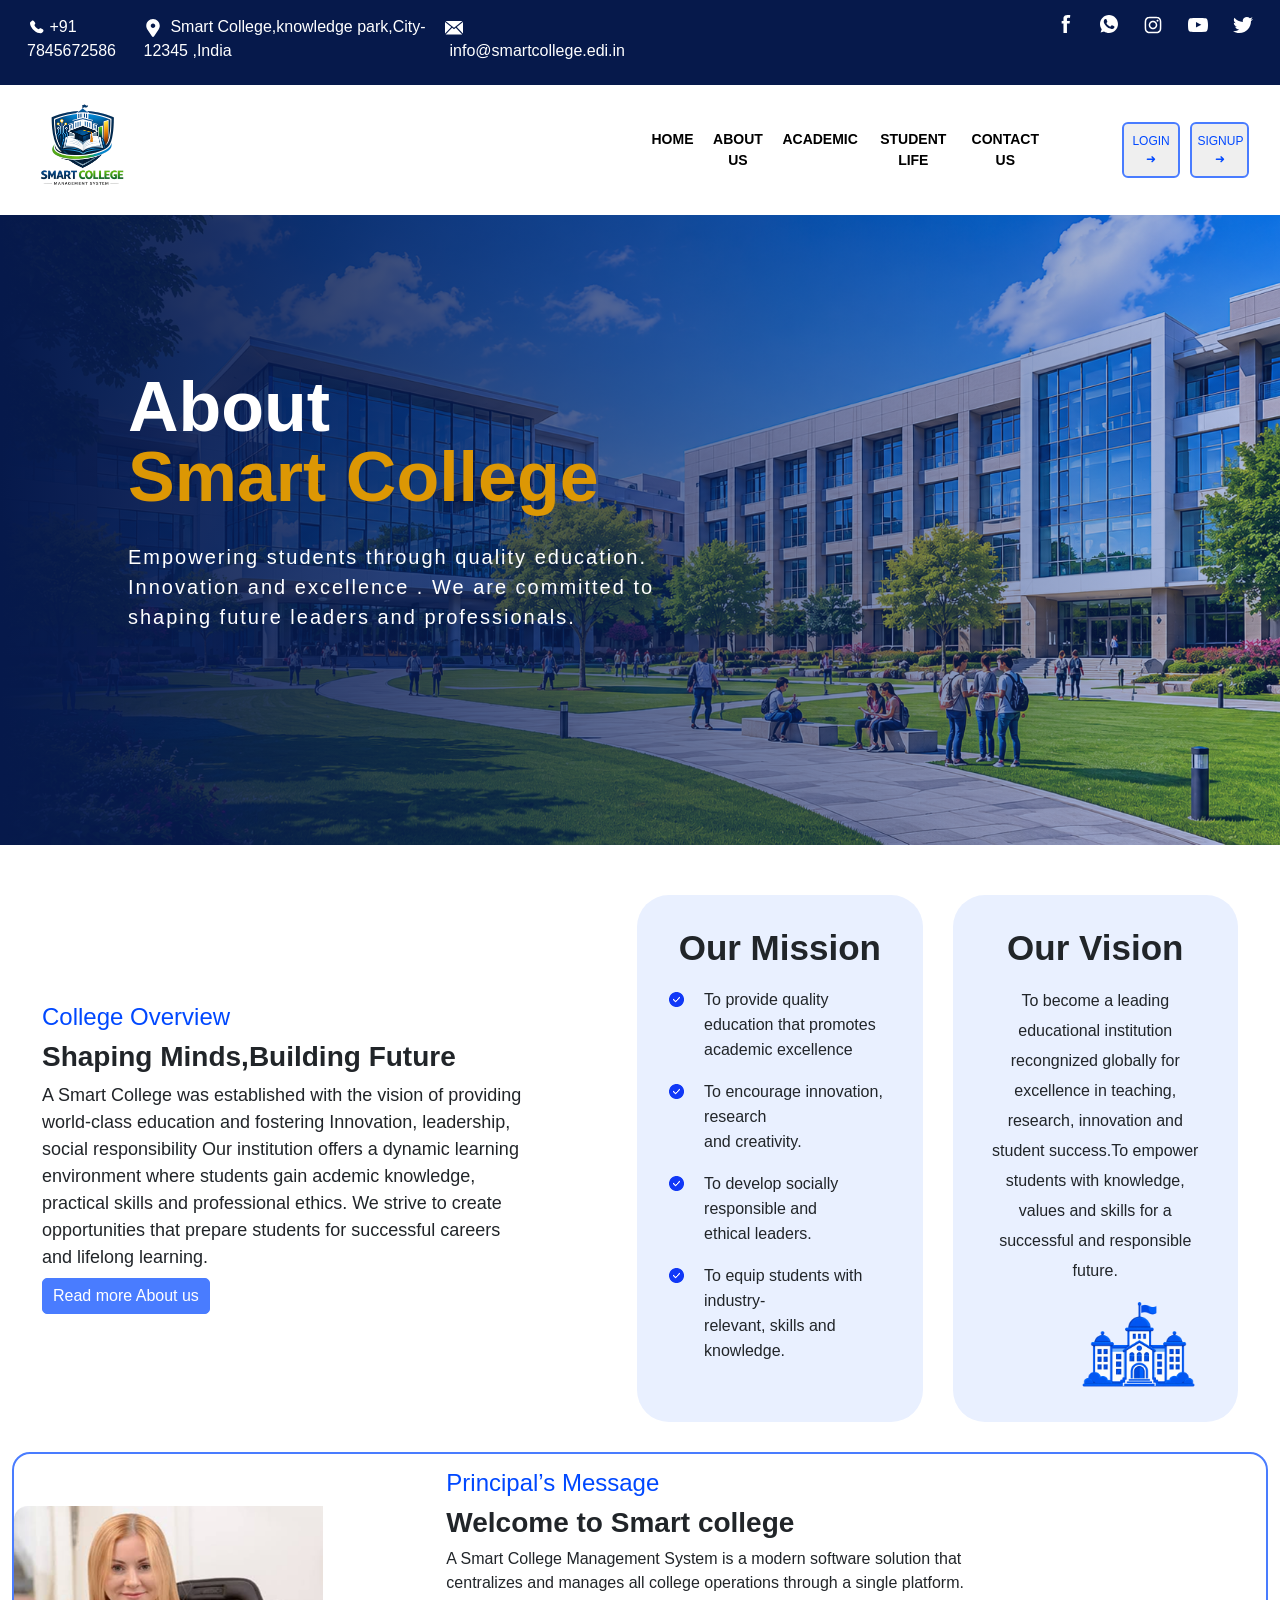
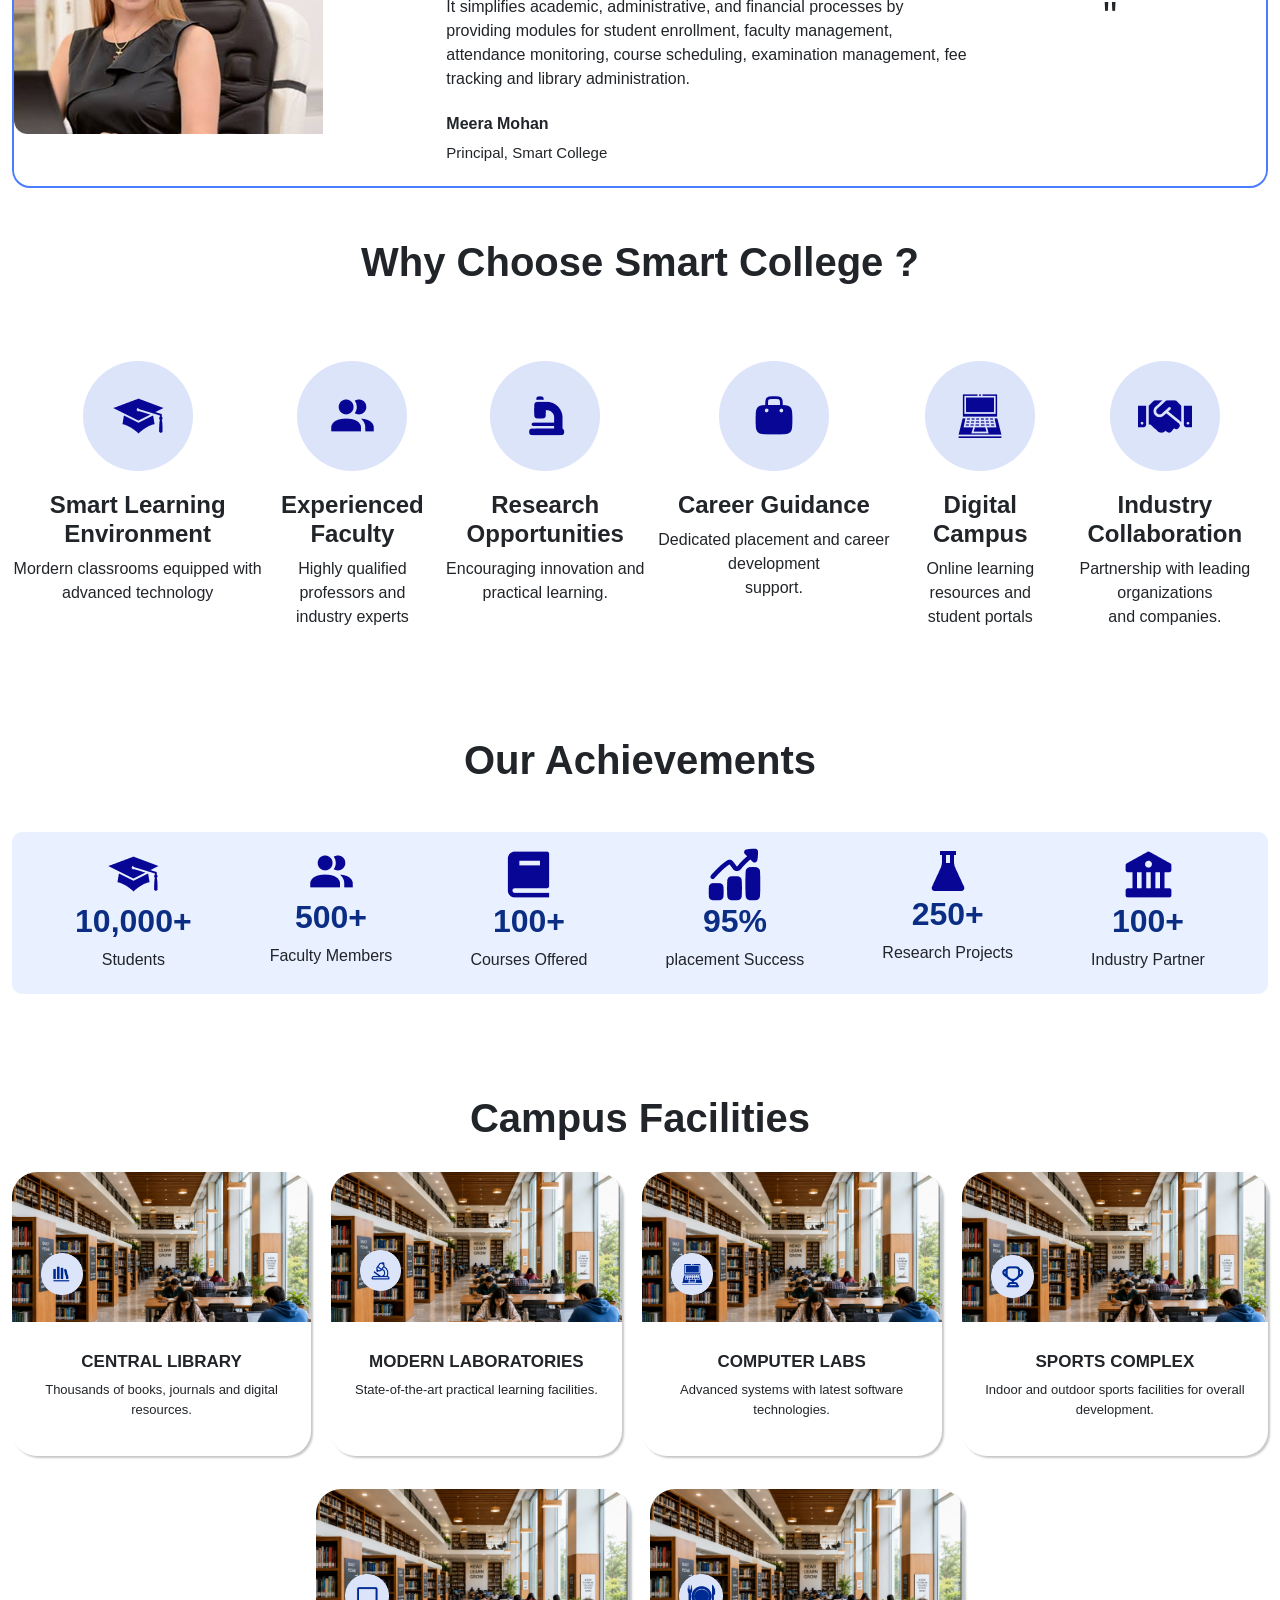
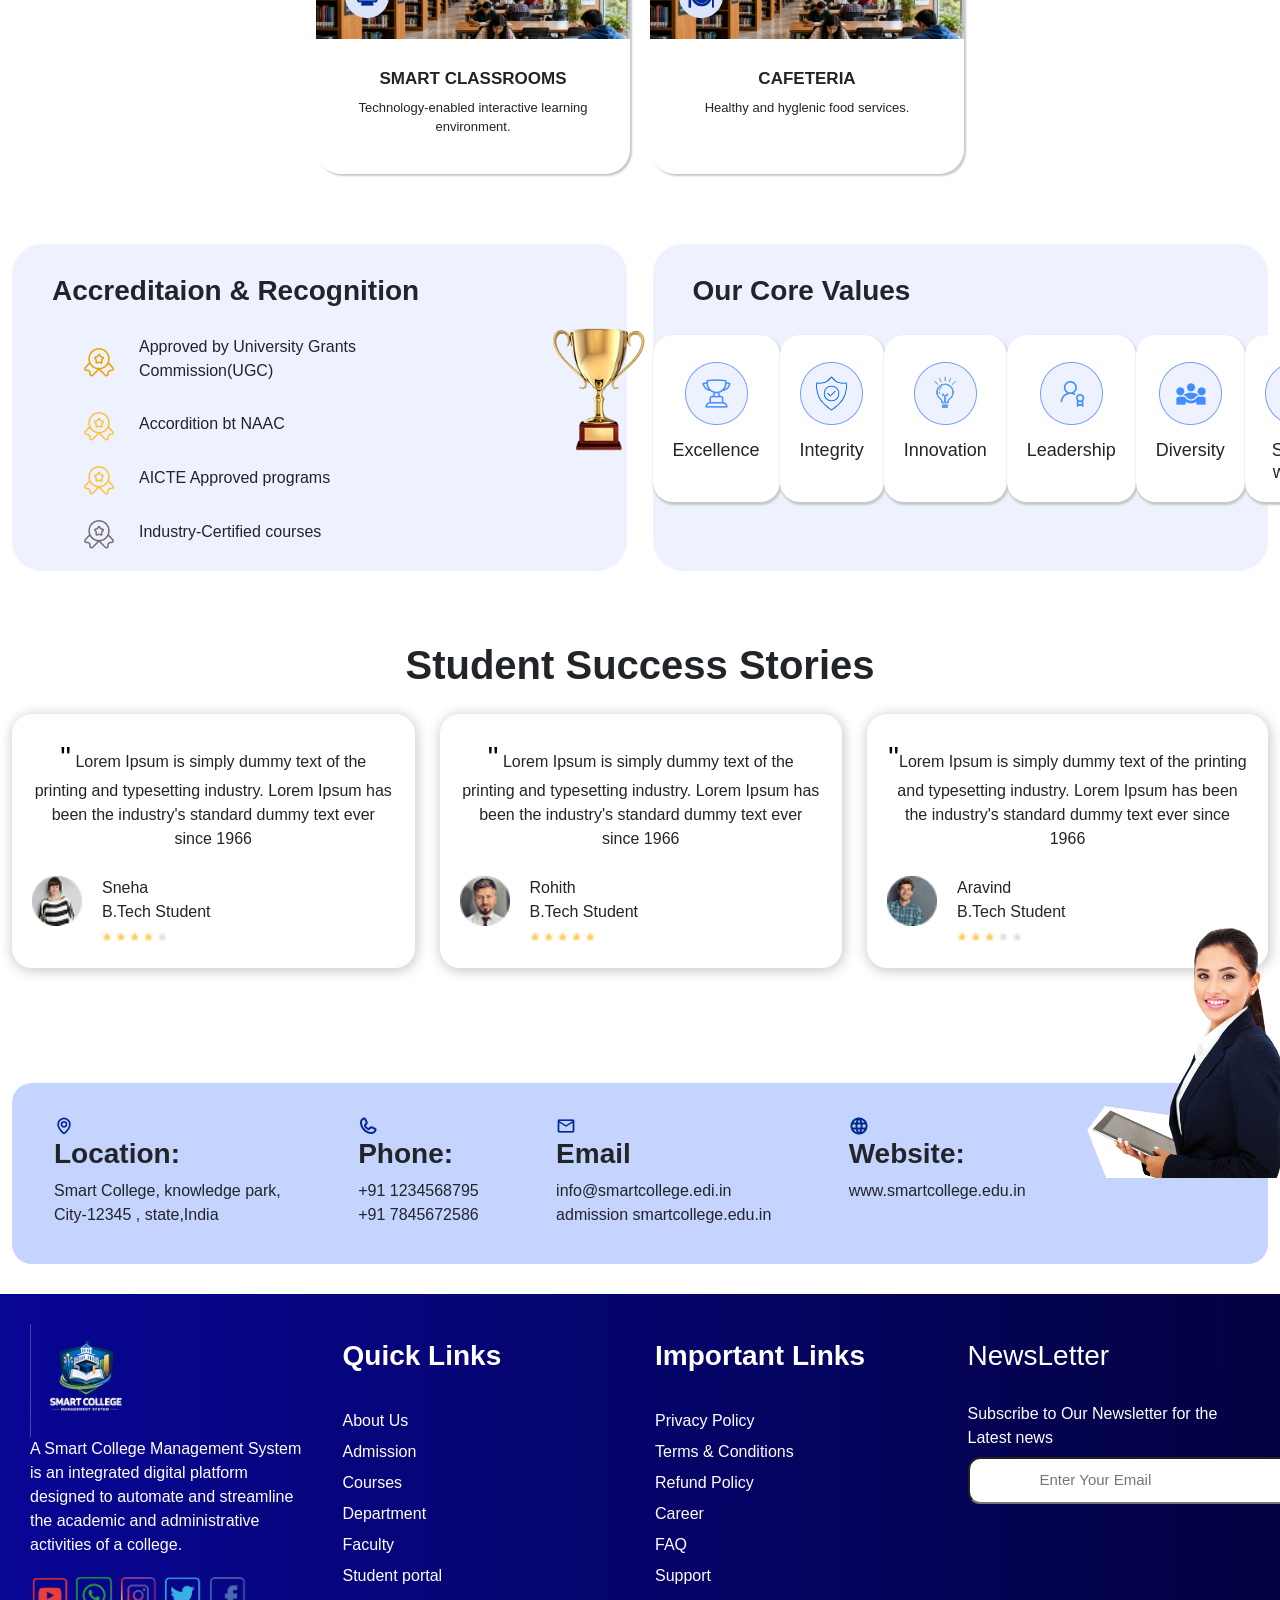
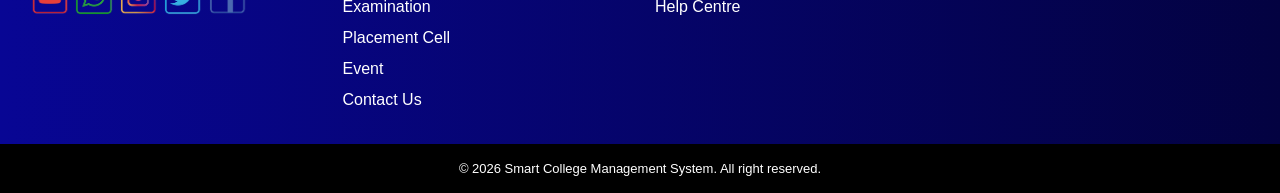
==== commit de28e993: "commit" ====
--- a/about.html
+++ b/about.html
@@ -100,6 +100,7 @@
             <div class="col-5 float-start vision">
                 <h2>Our Vision</h2>
                 <p>To become a leading educational institution recongnized globally for excellence in teaching, research, innovation and student success.To empower students with knowledge, values and skills for a successful and responsible future.</p>
+                <img src="assets/IMG/building-college.png" alt="" style="width: 135px;float: right;margin-top: 7px">
             </div>
             </div>
         </div>
--- a/assets/CSS/about.css
+++ b/assets/CSS/about.css
@@ -247,6 +247,7 @@
 .vision p
 {
     line-height: 30px;
+    margin-top: 17px;
 }
 
 .aboutus
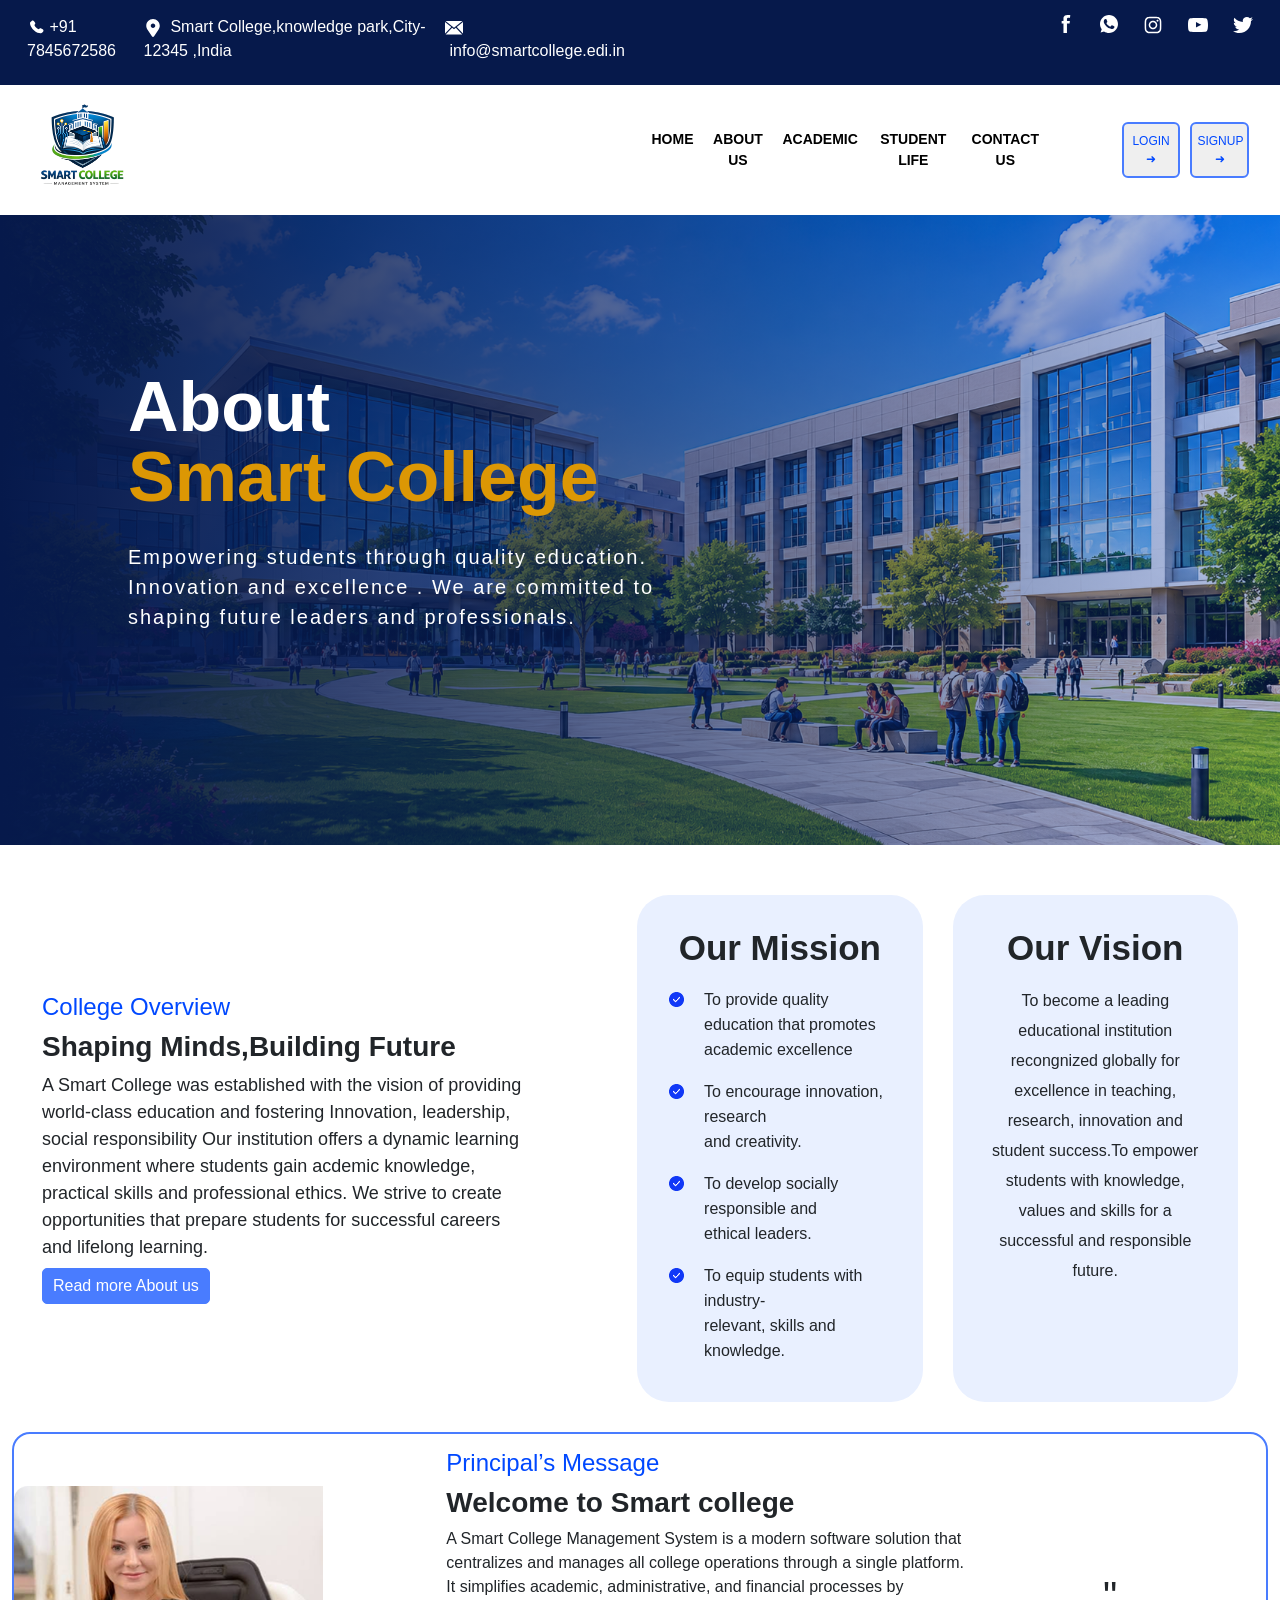
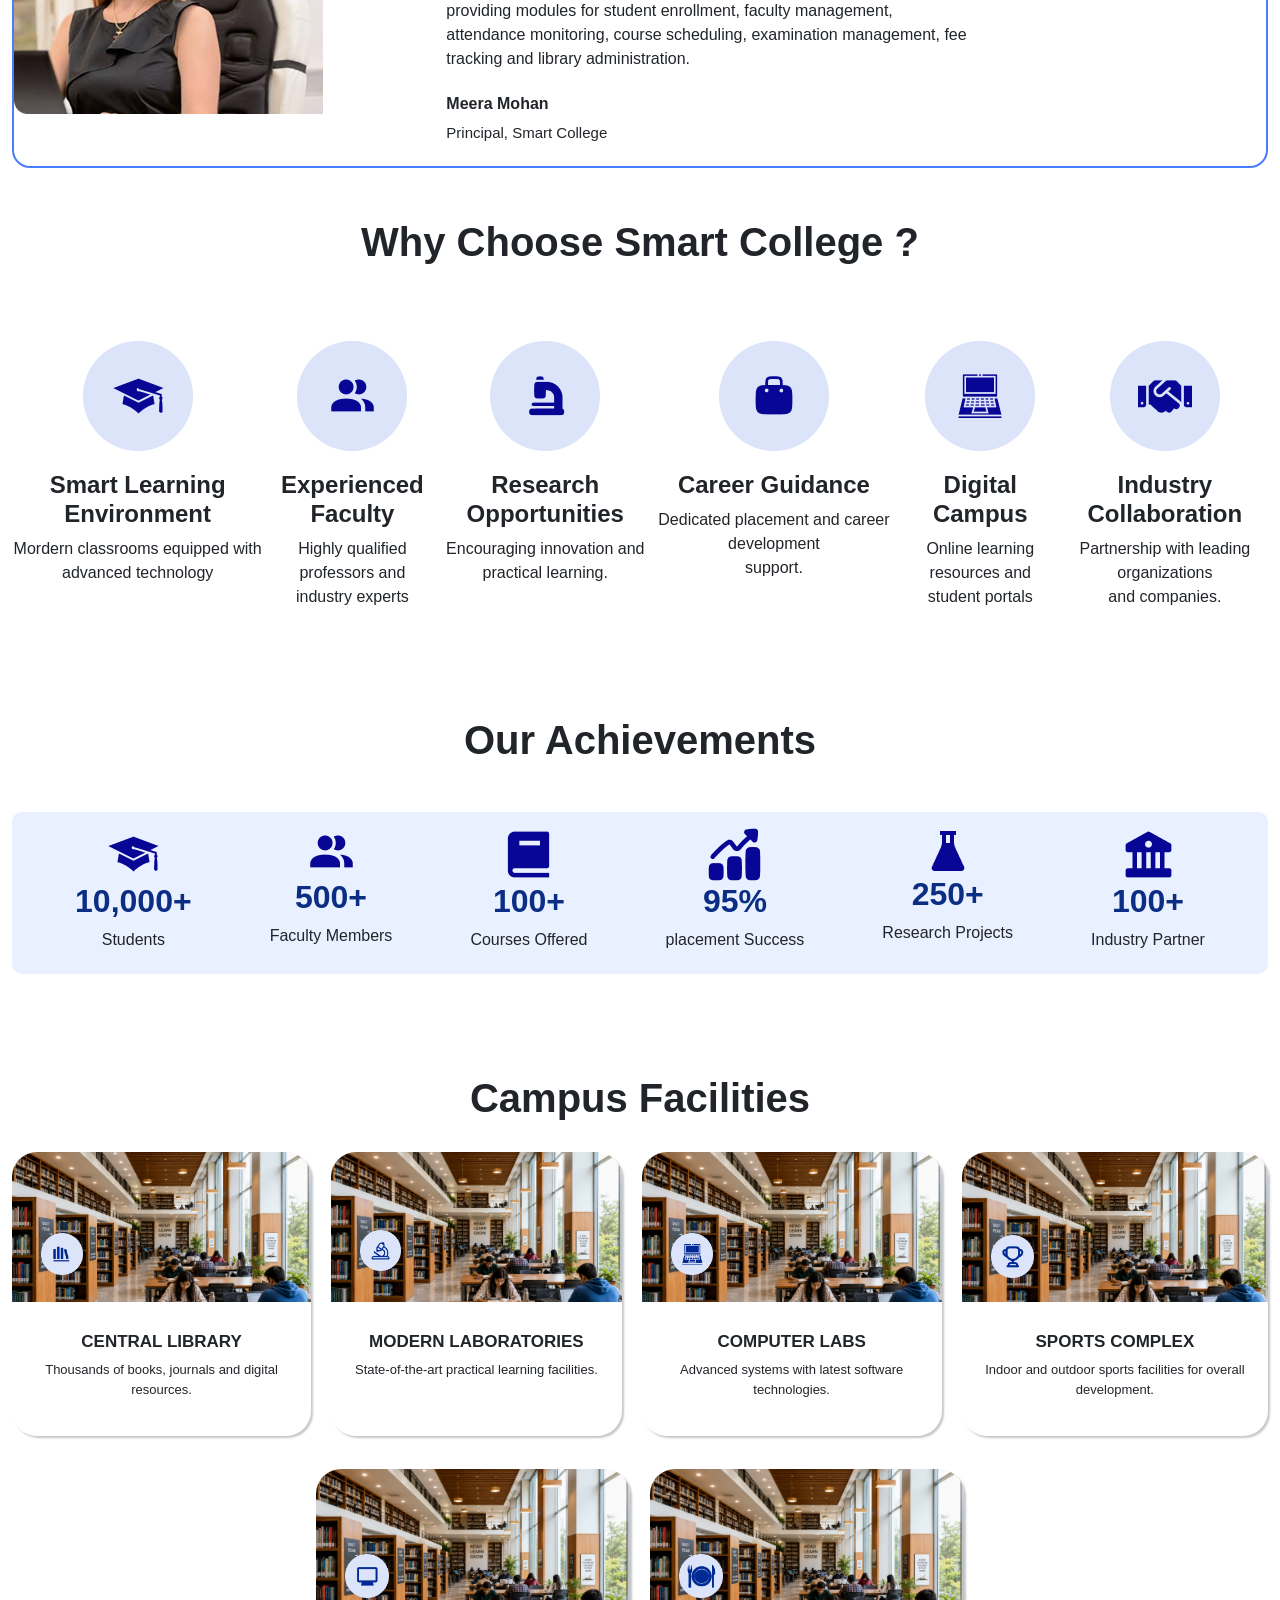
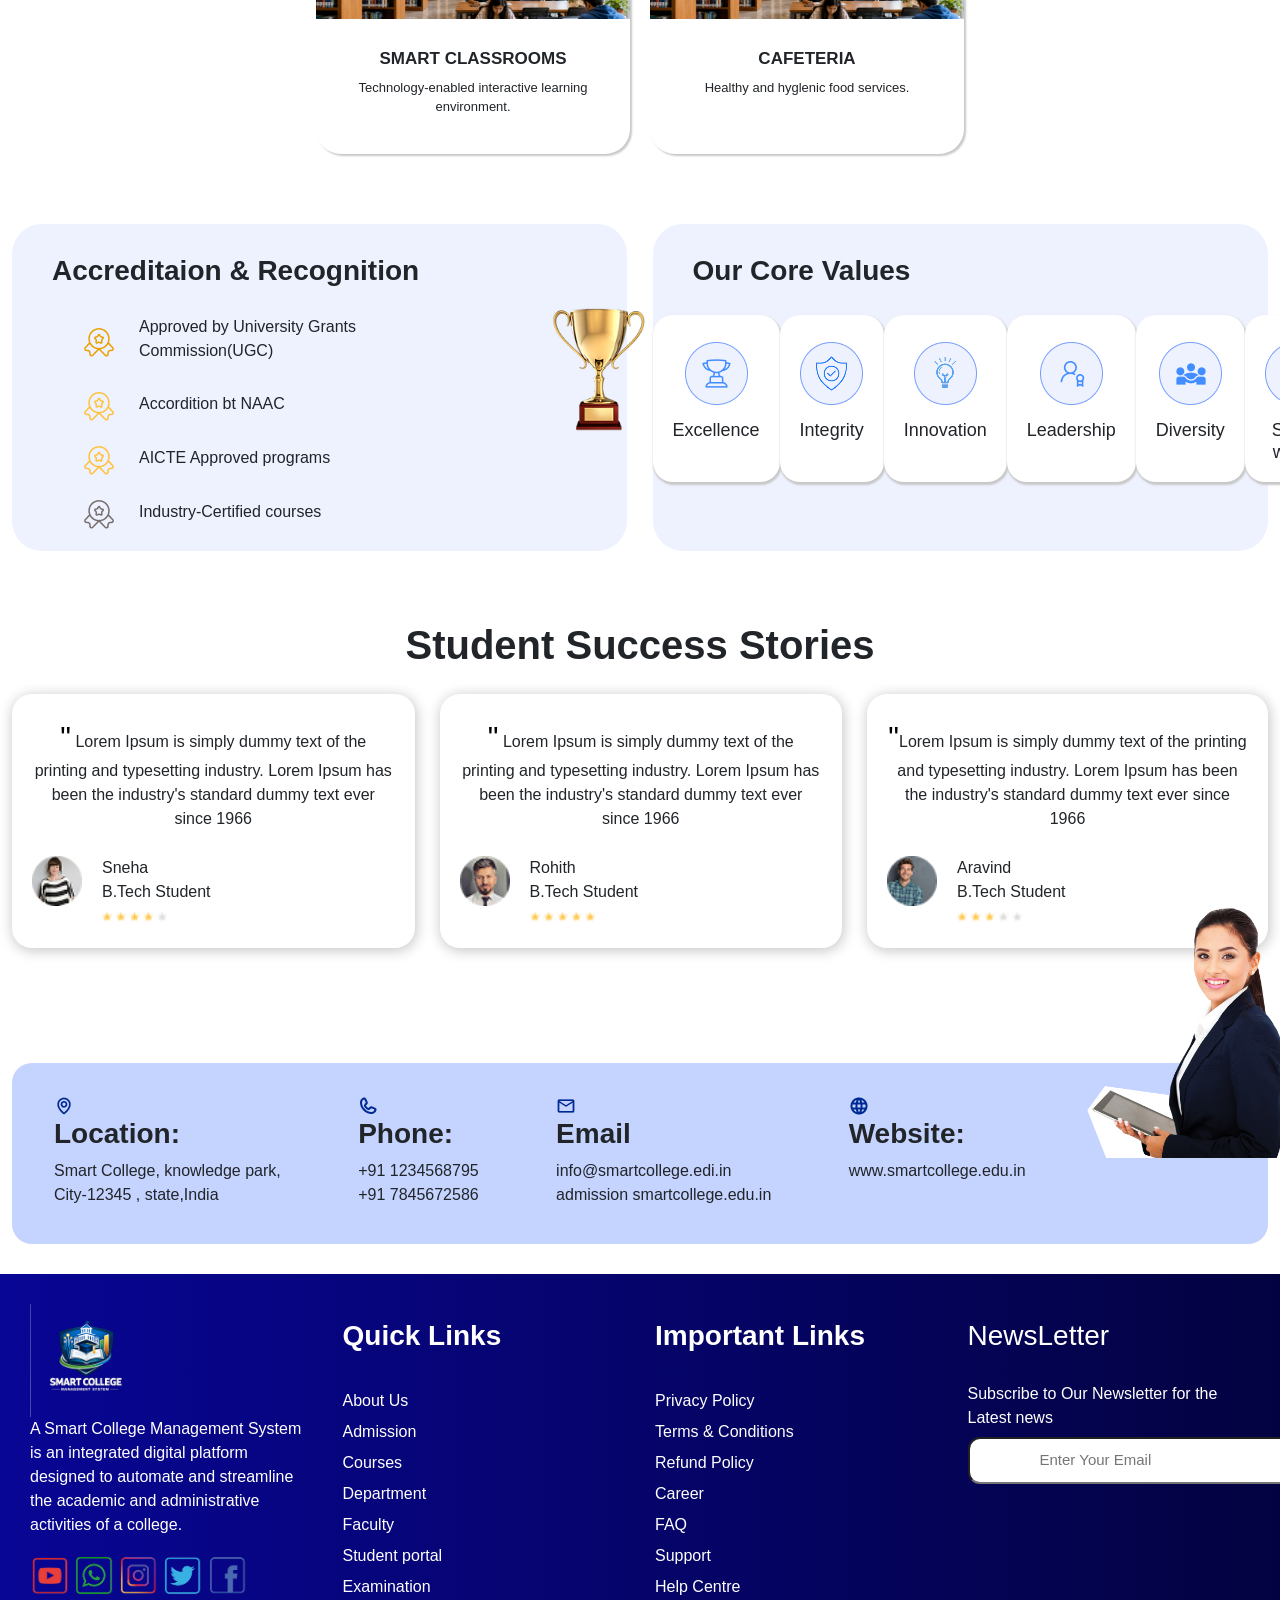
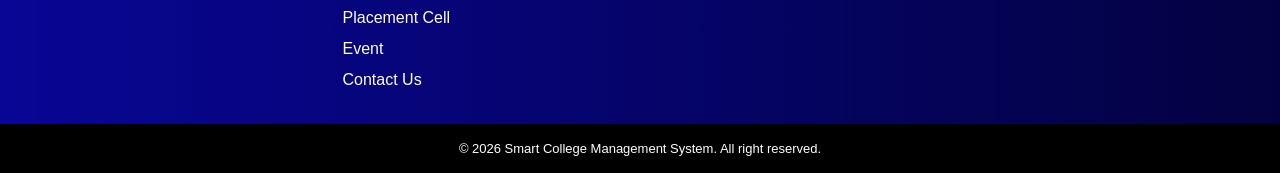
==== commit 7836475c: "commit" ====
--- a/about.html
+++ b/about.html
@@ -46,7 +46,7 @@
        <div class="col-6 row">
         <div class="col-8 menu">
             <a href="index.html">HOME</a>
-            <a href="#">ABOUT US</a>
+            <a href="about.html">ABOUT US</a>
             <a href="#">ACADEMIC</a>
             <a href="#">STUDENT LIFE</a>
             <a href="#">CONTACT US</a>
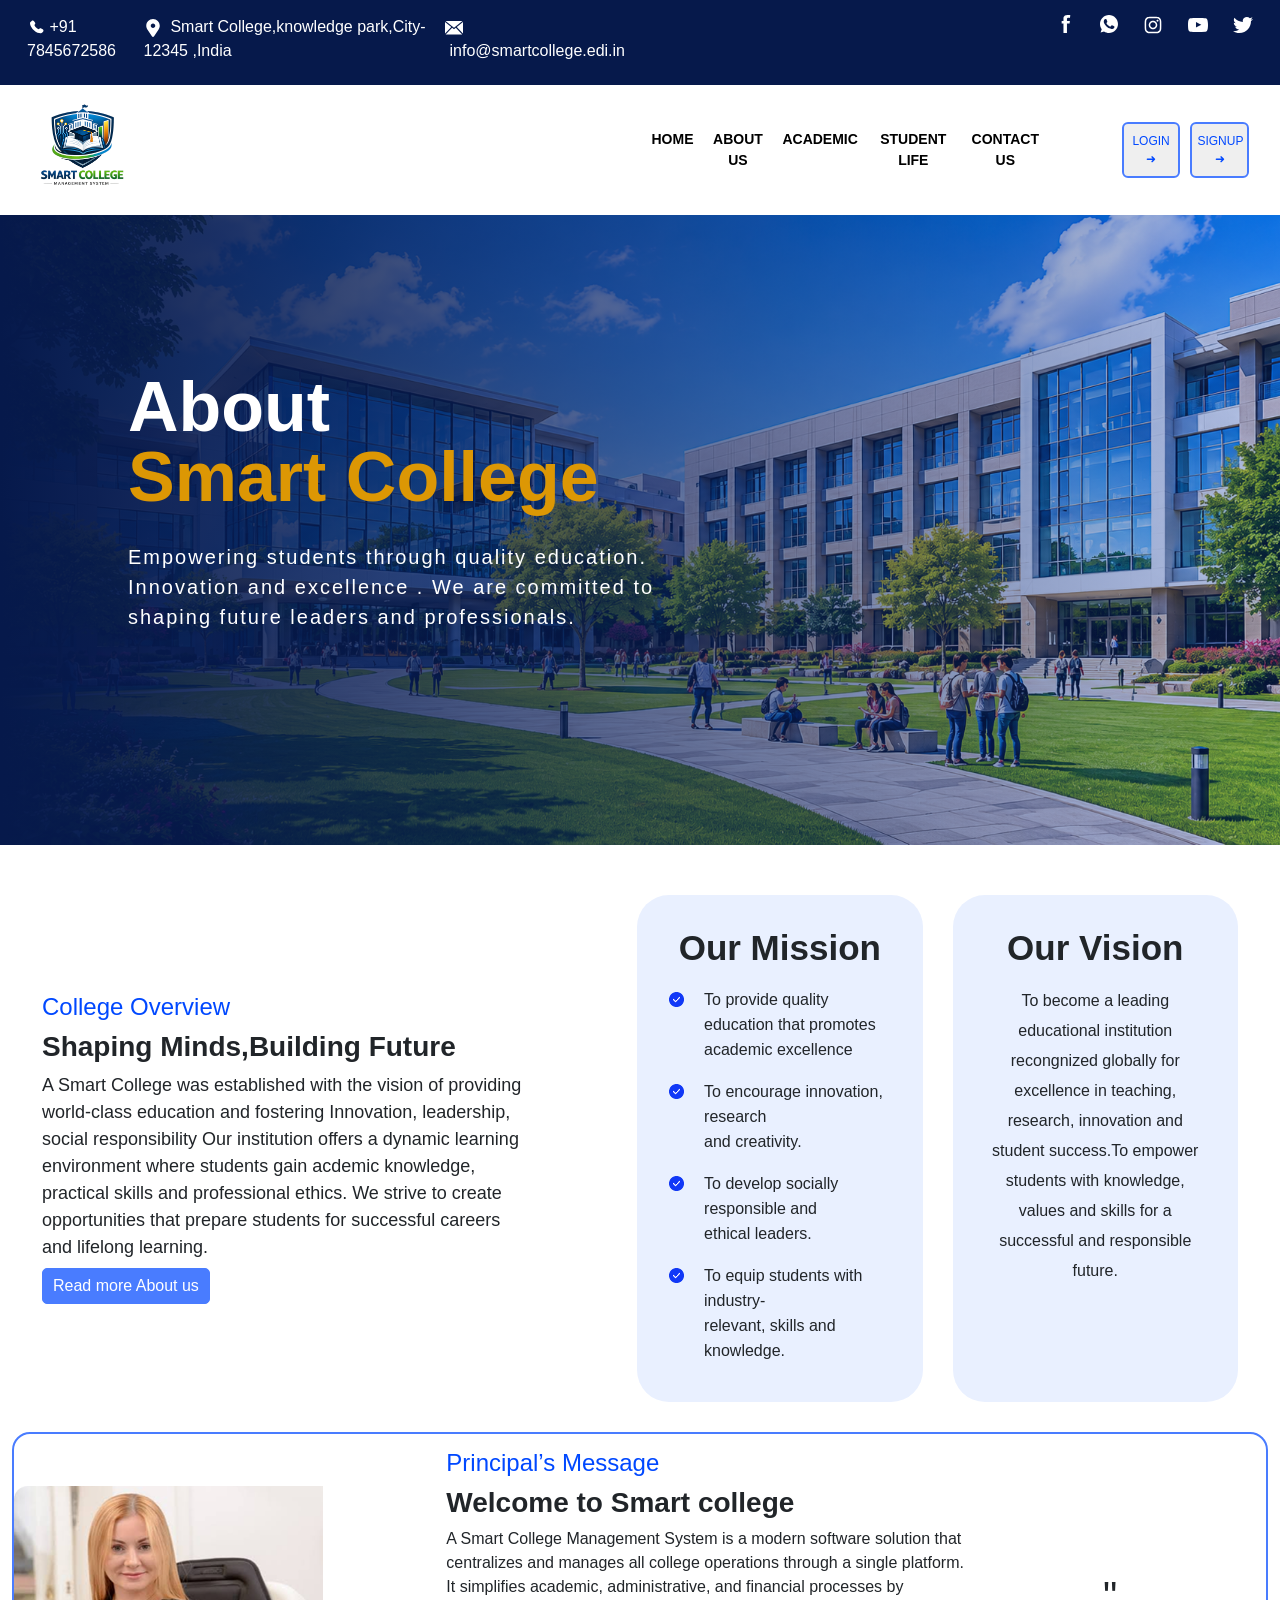
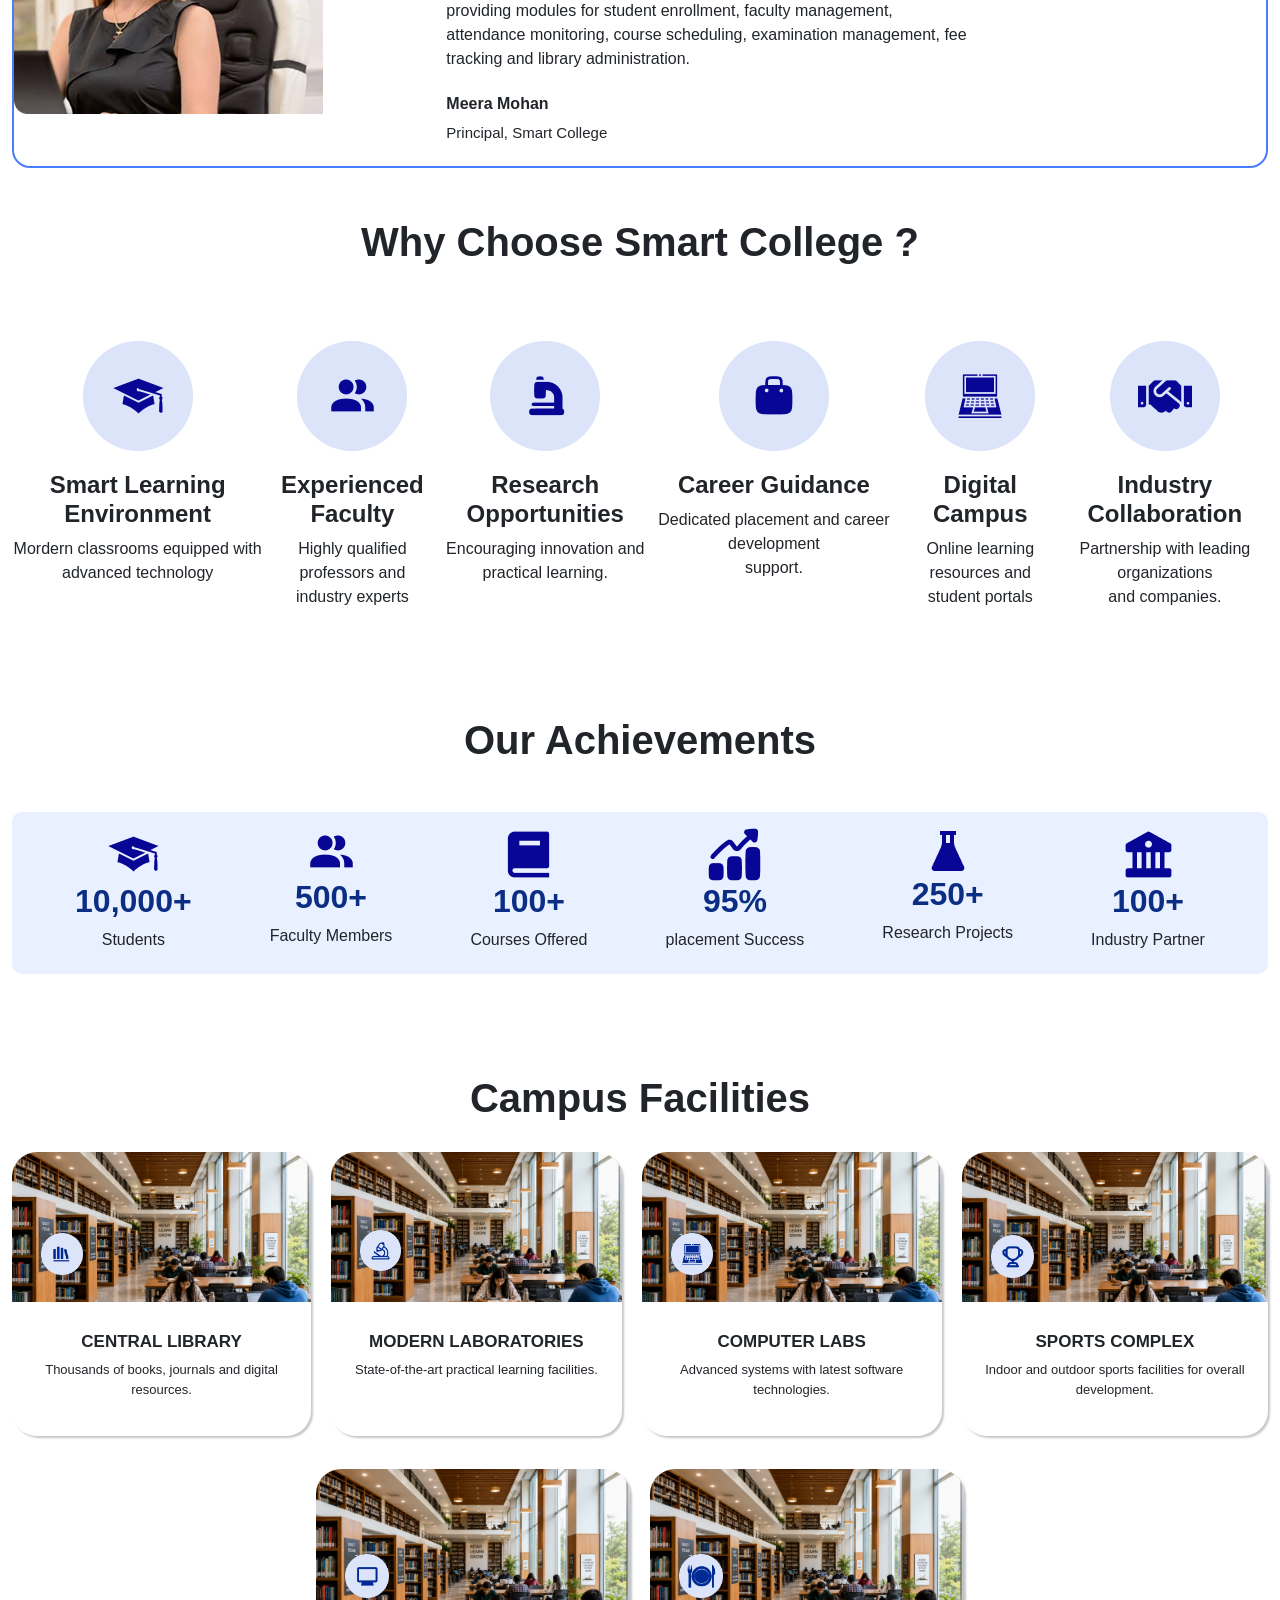
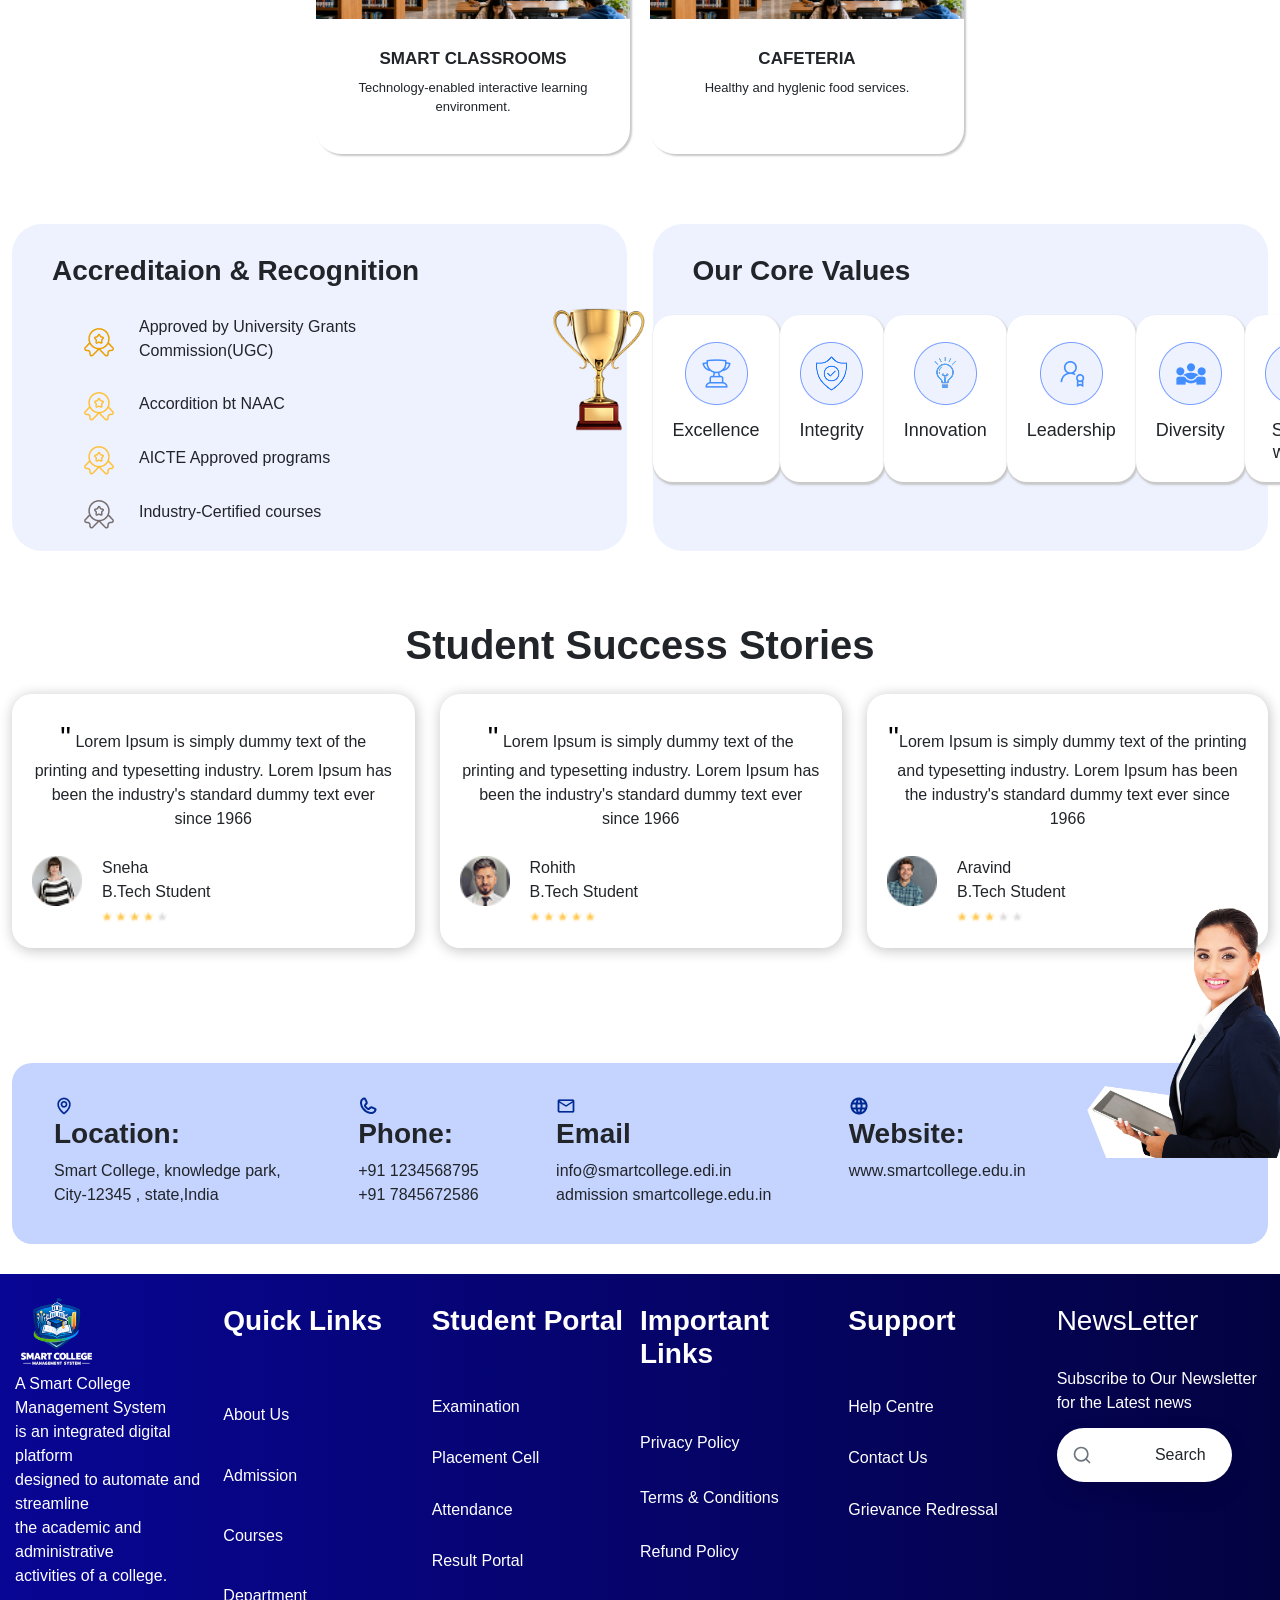
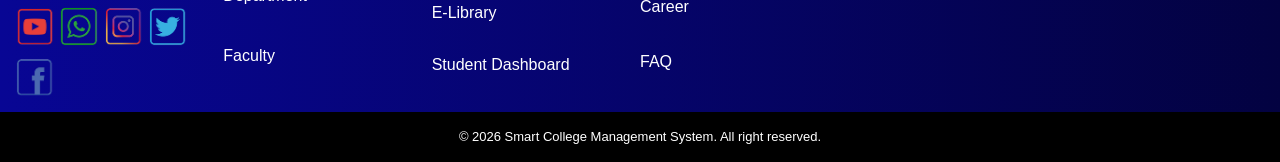
==== commit 6606c9d1: "commit" ====
--- a/about.html
+++ b/about.html
@@ -417,7 +417,7 @@
     <footer>
         <div>
             <div class="col-12 mainfooter">
-        <div class="col-3 footer">
+        <div class="col footer">
             <img src="assets/IMG/footer_logo.png" alt="">
             <p>A Smart College Management System <br>is an integrated digital platform <br>designed to automate and streamline <br>the academic and administrative <br>activities of a college.</p>
             <img src="assets/IMG/youtube.png" alt="" style="width: 40px; padding-top: 12px;">
@@ -426,33 +426,57 @@
             <img src="assets/IMG/twitter.png" alt="" style="width: 40px; padding-top: 12px;">
             <img src="assets/IMG/facebook.png" alt="" style="width: 40px; padding-top: 12px;">
         </div>
-        <div class="col-3 links">
+        <div class="col links">
             <h3>Quick Links</h3>
             <a href="">About Us</a>
             <a href="">Admission</a>
             <a href="">Courses</a>
             <a href="">Department</a>
             <a href="">Faculty</a>
-            <a href="">Student portal</a>
+        </div>
+         <div class="col links">
+            <h3>Student Portal</h3>
             <a href="">Examination</a>
             <a href="">Placement Cell</a>
-            <a href="">Event</a>
-            <a href="">Contact Us</a>
-        </div>
-        <div class="col-3 links">
+            <a href="">Attendance</a>
+            <a href="">Result Portal</a>
+            <a href="">E-Library</a>
+            <a href="">Student Dashboard</a>
+        </div>
+        <div class="col links">
             <h3>Important Links</h3>
             <a href="">Privacy Policy</a>
             <a href="">Terms & Conditions</a>
             <a href="">Refund Policy</a>
             <a href="">Career</a>
             <a href="">FAQ</a>
-            <a href="">Support</a>
+        </div>
+        <div class="col links">
+            <h3>Support</h3>
             <a href="">Help Centre</a>
-        </div>
-        <div class="col-3 newsletter">
+            <a href="">Contact Us</a>
+            <a href="">Grievance Redressal</a>
+            <a href="">&nbsp;</a>
+            <a href="">&nbsp;</a>
+            <a href="">&nbsp;</a>
+        </div>
+        
+        <div class="col newsletter">
             <h3>NewsLetter</h3>
-            <p>Subscribe to Our Newsletter for the Latest news</p>
-            <input type="text" placeholder="Enter Your Email" style="padding: 10px 70px;border-radius: 5px;border-radius: 12px; font-size: 15px;">
+            <p style="margin-bottom: 13px !important;">Subscribe to Our Newsletter for the Latest news</p>
+            <div class="search-container position-relative">
+                    <form class="d-flex align-items-center">
+                        <svg xmlns="http://www.w3.org/2000/svg" width="20" height="20" viewBox="0 0 24 24" fill="none"
+                            stroke="currentColor" stroke-width="2" stroke-linecap="round" stroke-linejoin="round"
+                            class="search-icon feather feather-search">
+                            <circle cx="11" cy="11" r="8"></circle>
+                            <line x1="21" y1="21" x2="16.65" y2="16.65"></line>
+                        </svg>
+                        <input class="form-control search-input ps-5" type="search"
+                               placeholder="Search anything..." aria-label="Search">
+                        <button class="btn btn-search ms-2" type="submit">Search</button>
+                    </form>
+                </div>
         </div>
         </div>
         </div>
--- a/assets/CSS/about.css
+++ b/assets/CSS/about.css
@@ -570,8 +570,8 @@
 .mainfooter
 {
     background: linear-gradient(to right, #080694 , #030241);
-    height: 50vh;
     color: white;
+    display: flex;
 }
 
 .mainfooter a
@@ -606,4 +606,53 @@
 .hh
 {
     margin-bottom: 30px;
-}+}
+
+.search-container {
+        background-color: white;
+        border-radius: 50px;
+        box-shadow: 0 10px 25px rgba(0, 0, 0, 0.1);
+        padding: 2px 13px;
+        max-width: 489px;
+        width: 84%;
+        transition: all 0.3s ease;
+    }
+
+    .search-container:hover {
+        box-shadow: 0 15px 35px rgba(0, 0, 0, 0.15);
+    }
+
+    .form-control.search-input {
+        border: none;
+        background: transparent;
+        padding-left: 20px;
+        font-size: 1rem;
+        height: 50px;
+    }
+
+    .form-control.search-input:focus {
+        box-shadow: none;
+        outline: none;
+    }
+
+    .btn-search {
+        background-color: #007bff;
+        color: white;
+        border-radius: 37px;
+        padding: 6px 12px;
+        border: none;
+        transition: all 0.3s ease;
+    }
+
+    .btn-search:hover {
+        background-color: #0056b3;
+        transform: scale(1.05);
+    }
+
+    .search-icon {
+        color: #6c757d;
+        position: absolute;
+        left: 15px;
+        top: 50%;
+        transform: translateY(-50%);
+    }
